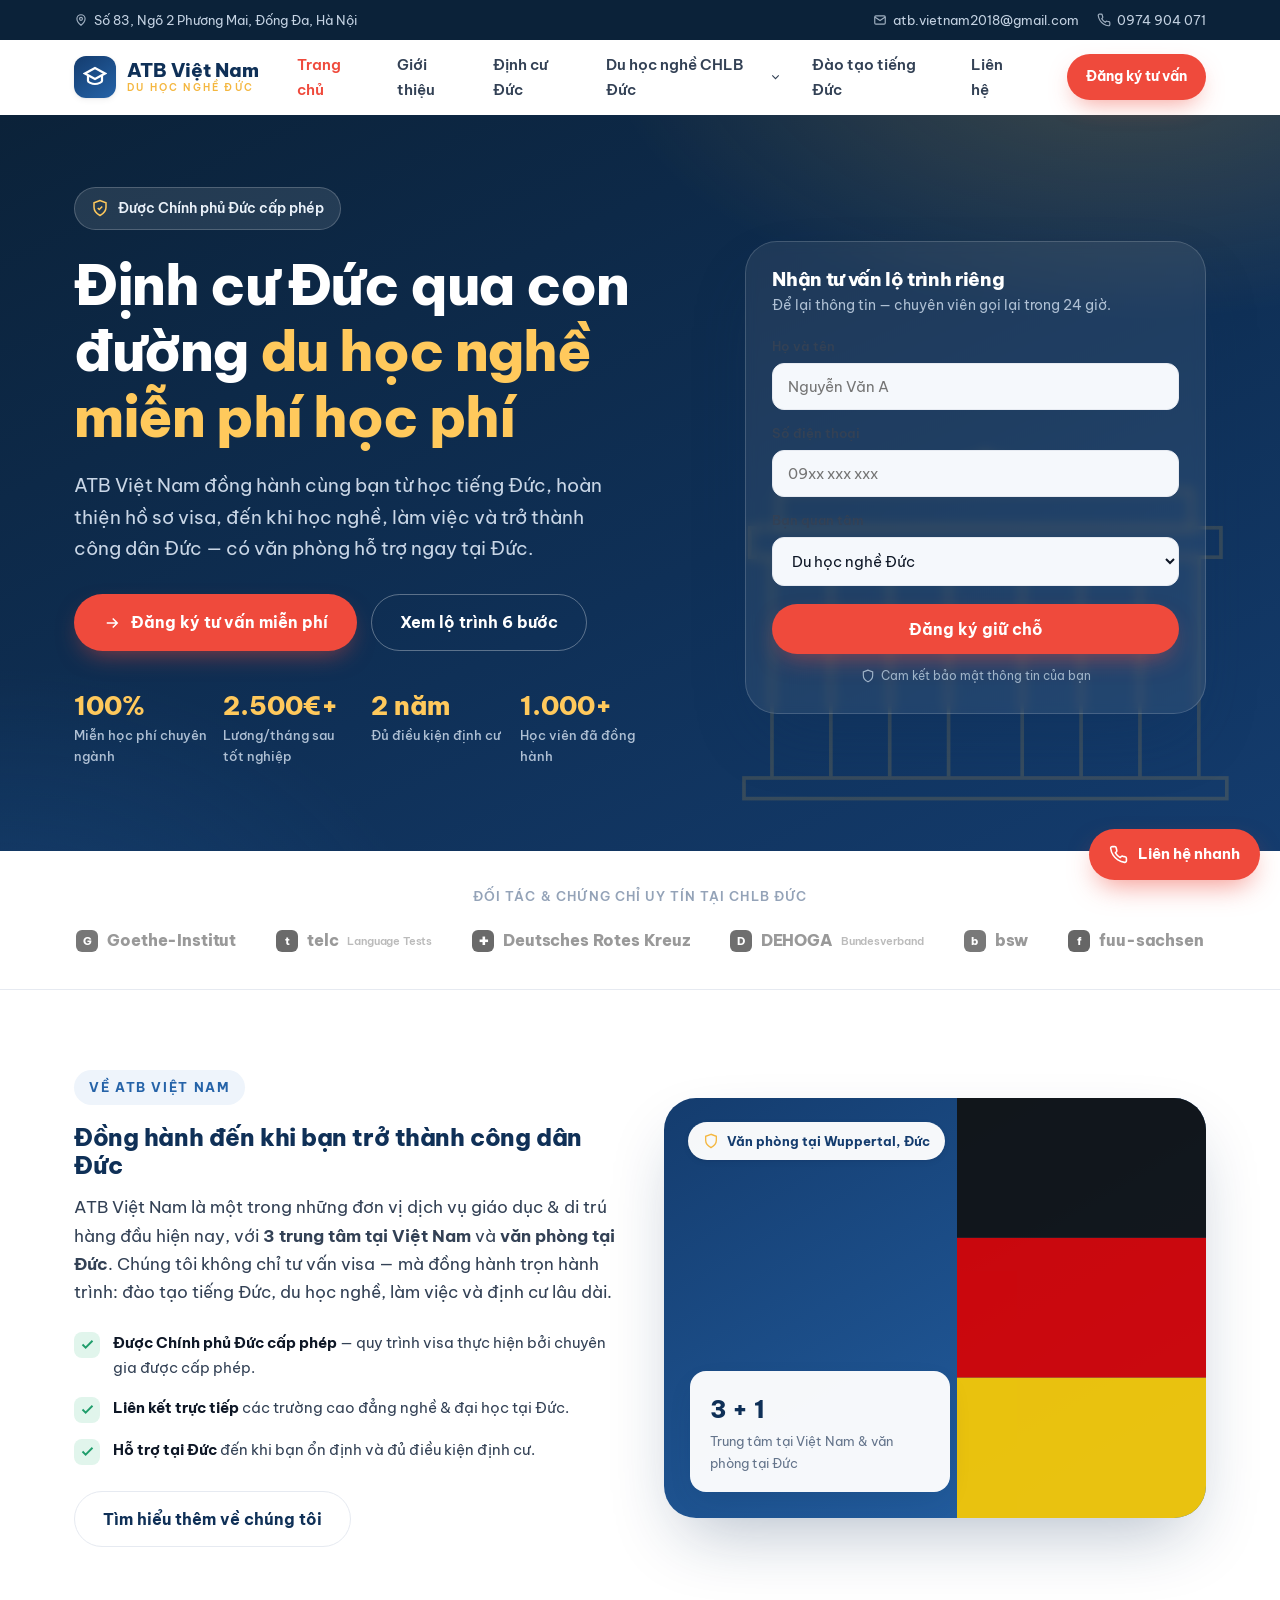
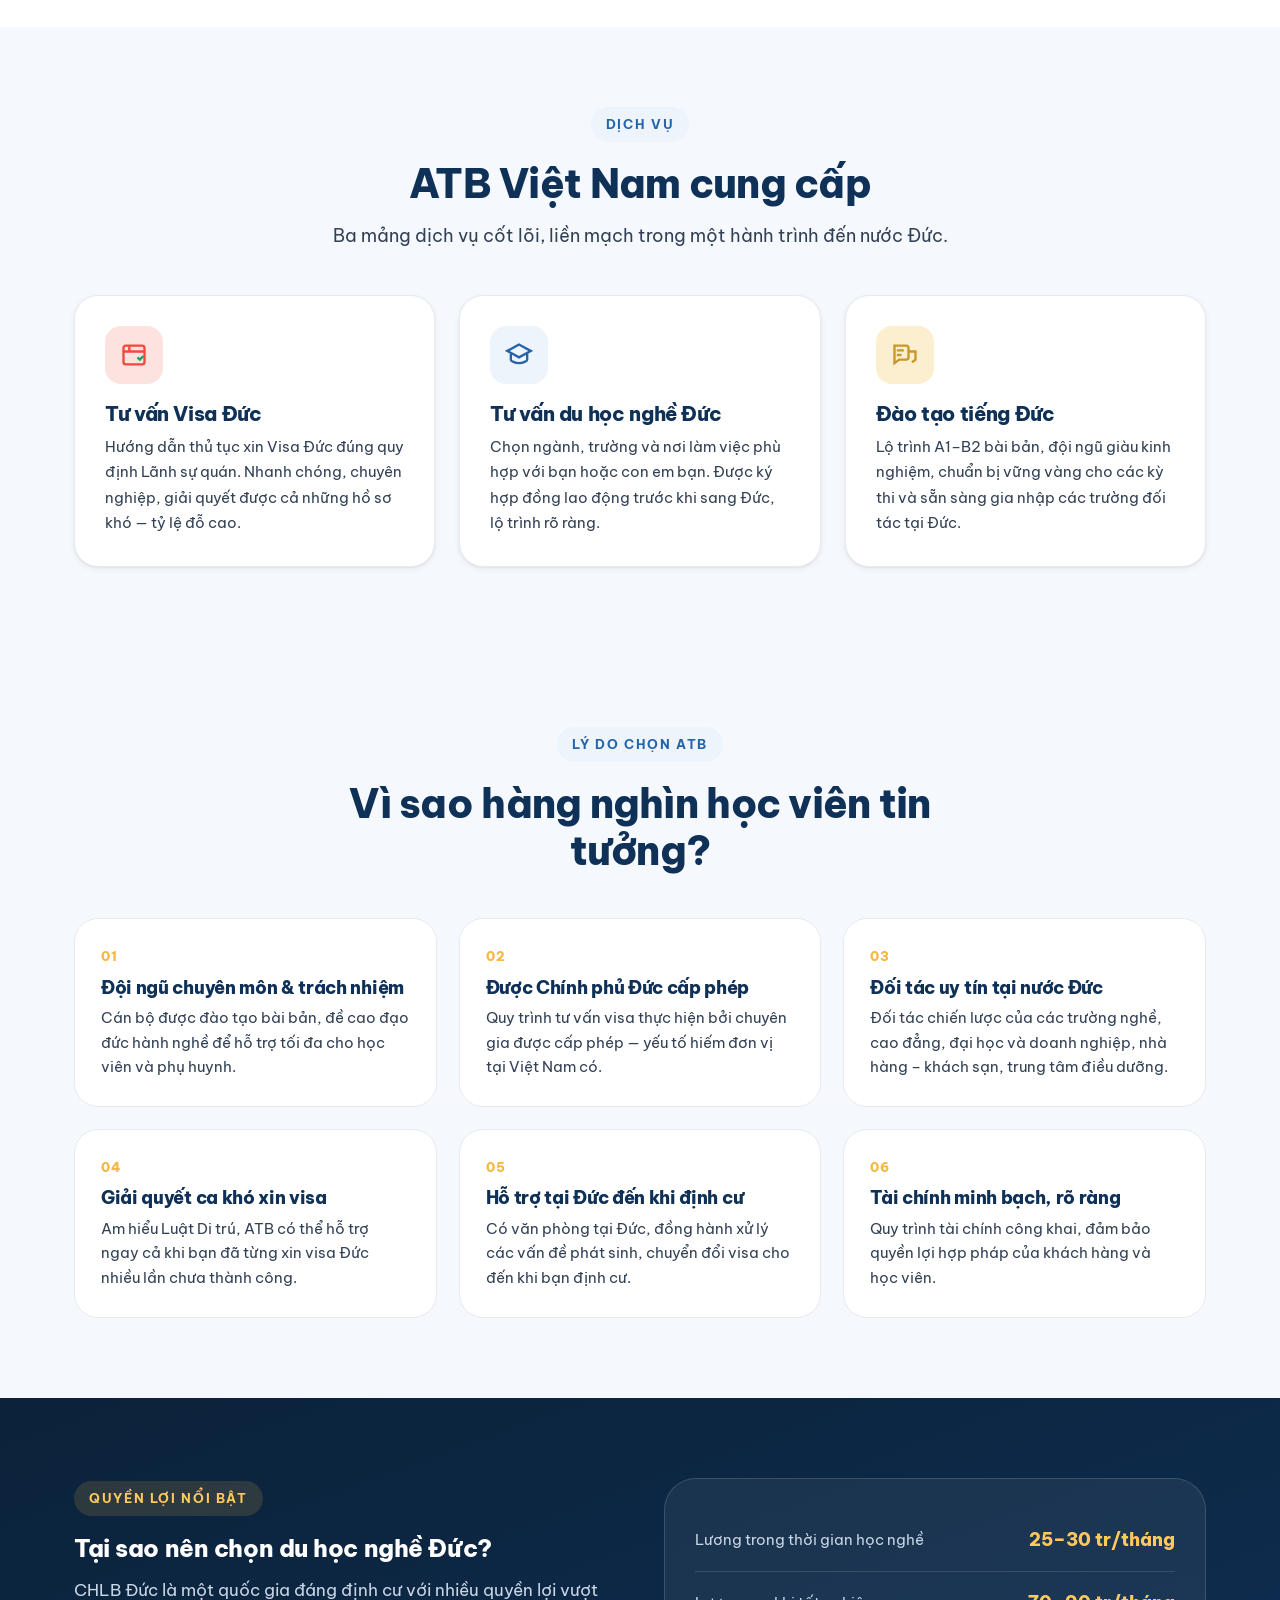
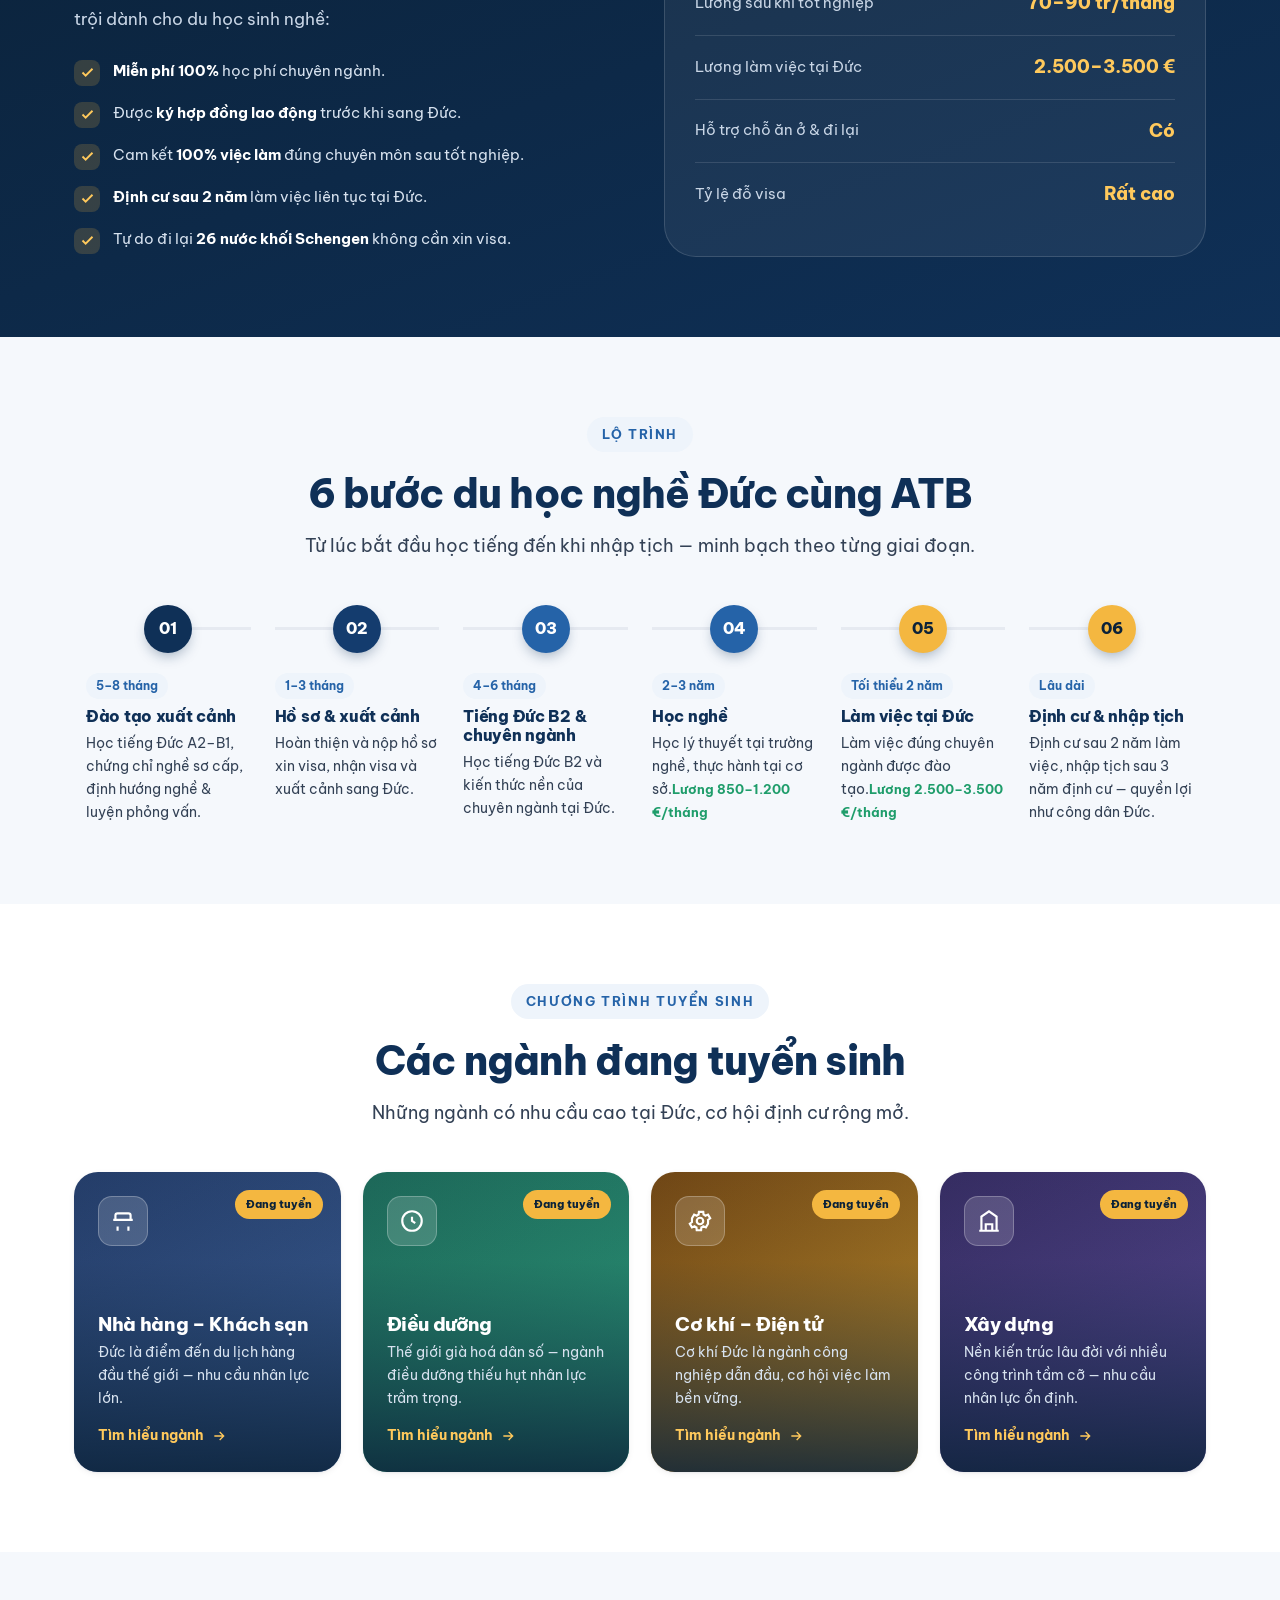
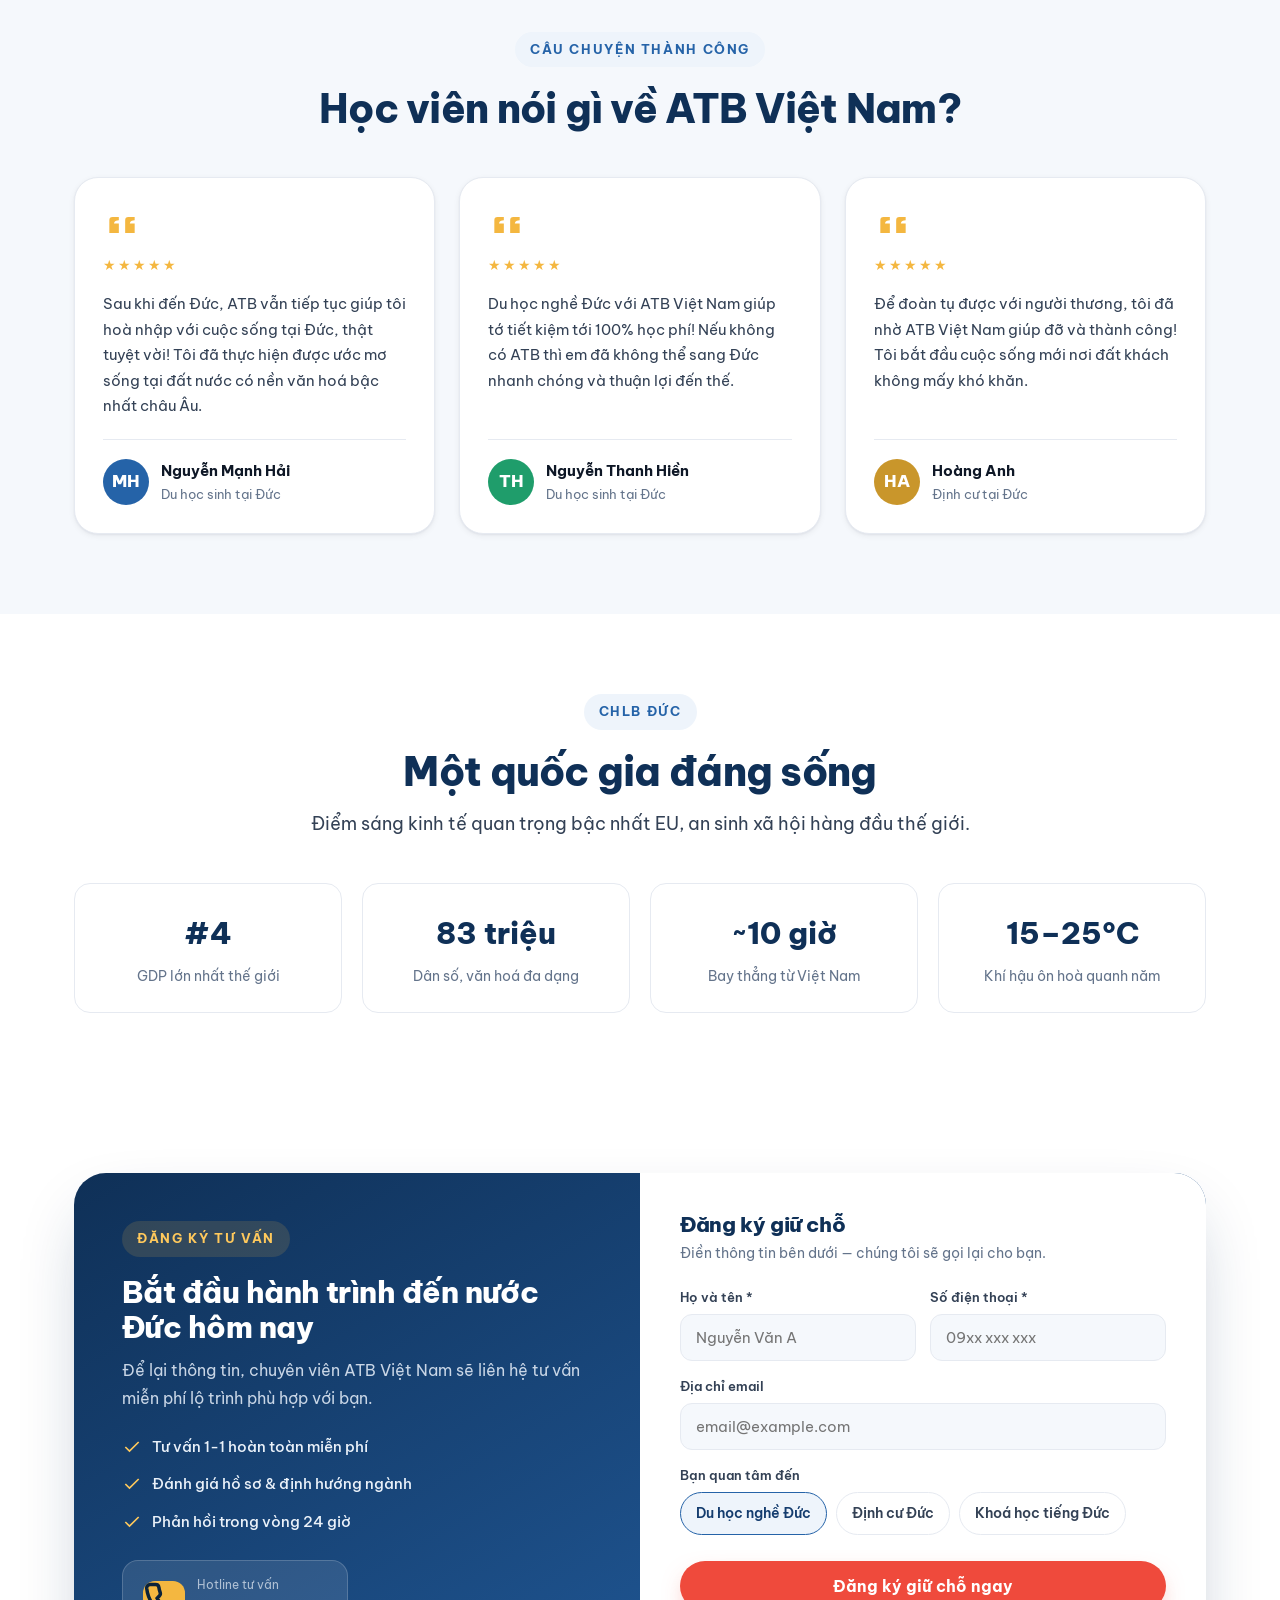
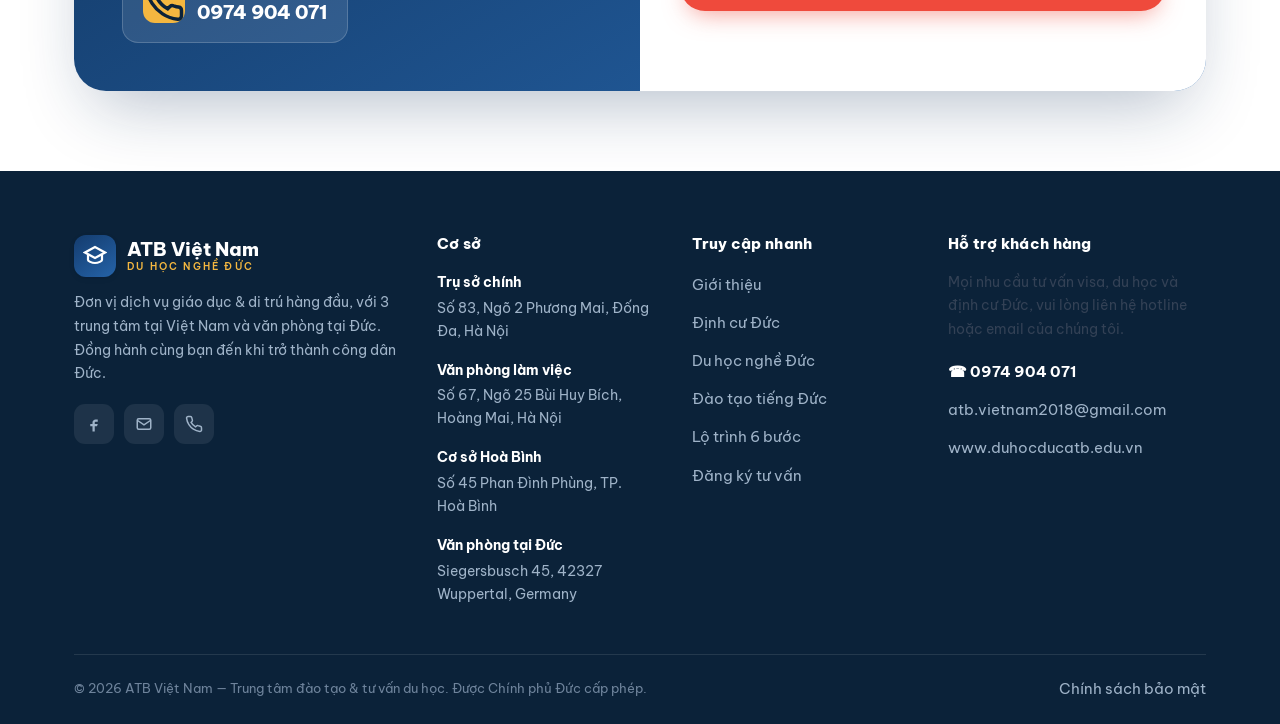
==== index.html @ 0288dd8f "first commit" ====
<!DOCTYPE html>
<html lang="vi">
<head>
<meta charset="UTF-8">
<meta name="viewport" content="width=device-width, initial-scale=1.0">
<title>ATB Việt Nam — Du học nghề & Định cư CHLB Đức</title>
<meta name="description" content="ATB Việt Nam — tư vấn du học nghề Đức, visa và định cư, được Chính phủ Đức cấp phép. Miễn 100% học phí, lương 2.500–3.500€/tháng, định cư sau 2 năm.">
<style>
@import url('https://fonts.googleapis.com/css2?family=Be+Vietnam+Pro:ital,wght@0,400;0,500;0,600;0,700;0,800;1,500&display=swap');

/* ===================== DESIGN TOKENS ===================== */
:root{
  --navy-900:#0B2239; --navy-800:#0F3057; --navy-700:#143C6E; --navy-600:#1B4D80;
  --blue-500:#2563A8; --blue-50:#EEF4FB; --blue-100:#E0EBF7;
  --gold-500:#F4B740; --gold-400:#FFC95C; --gold-100:#FCEFCF;
  --cta-600:#D8342A; --cta-500:#EF4A3C; --cta-100:#FCE3E0;
  --green-600:#1F9D6B; --green-100:#E1F5EC;
  --ink:#0E1726; --slate-700:#334155; --slate-500:#64748B; --slate-400:#94A3B8;
  --line:#E6EAF1; --surface:#F5F8FC; --surface-2:#EAF0F7; --white:#fff;
  --r-sm:10px; --r-md:16px; --r-lg:24px; --r-xl:32px;
  --sh-sm:0 1px 2px rgba(16,23,38,.05),0 2px 6px rgba(16,23,38,.06);
  --sh-md:0 10px 30px -10px rgba(15,48,87,.20);
  --sh-lg:0 30px 70px -20px rgba(15,48,87,.32);
  --maxw:1180px;
  --hdr:74px;
}
*{box-sizing:border-box;margin:0;padding:0}
html{scroll-behavior:smooth}
body{font-family:'Be Vietnam Pro',-apple-system,BlinkMacSystemFont,'Segoe UI',Roboto,sans-serif;
  color:var(--ink);background:var(--white);line-height:1.7;font-size:16px;-webkit-font-smoothing:antialiased;overflow-x:hidden}
h1,h2,h3,h4{line-height:1.18;font-weight:800;letter-spacing:-.018em;color:var(--navy-800)}
p{color:var(--slate-700)}
a{color:inherit;text-decoration:none}
img,svg{display:block;max-width:100%}
.wrap{max-width:var(--maxw);margin:0 auto;padding:0 24px}
section{position:relative}
.sec{padding:80px 0}
.eyebrow{display:inline-flex;align-items:center;gap:8px;font-size:12.5px;font-weight:700;
  text-transform:uppercase;letter-spacing:.13em;color:var(--blue-500);background:var(--blue-50);
  padding:7px 15px;border-radius:999px;margin-bottom:18px}
.eyebrow.on-dark{color:var(--gold-400);background:rgba(244,183,64,.14)}
.sec-head{max-width:720px;margin-bottom:44px}
.sec-head.center{margin-left:auto;margin-right:auto;text-align:center}
.sec-head h2{font-size:clamp(26px,3.4vw,40px)}
.sec-head p{font-size:17.5px;margin-top:14px}
.t-center{text-align:center}

/* ===================== BUTTONS ===================== */
.btn{display:inline-flex;align-items:center;justify-content:center;gap:10px;font-weight:700;font-size:15.5px;
  border-radius:999px;padding:14px 28px;cursor:pointer;border:1.5px solid transparent;transition:.2s;font-family:inherit;white-space:nowrap}
.btn svg{width:18px;height:18px}
.btn-primary{background:var(--cta-500);color:#fff;box-shadow:0 10px 24px -8px rgba(239,74,60,.55)}
.btn-primary:hover{background:var(--cta-600);transform:translateY(-2px);box-shadow:0 16px 30px -10px rgba(239,74,60,.6)}
.btn-gold{background:var(--gold-500);color:var(--navy-900)}
.btn-gold:hover{background:var(--gold-400);transform:translateY(-2px)}
.btn-ghost{background:transparent;color:var(--navy-800);border-color:var(--line)}
.btn-ghost:hover{border-color:var(--navy-700);background:var(--surface)}
.btn-ghost.on-dark{color:#fff;border-color:rgba(255,255,255,.32)}
.btn-ghost.on-dark:hover{background:rgba(255,255,255,.10);border-color:#fff}
.btn-sm{padding:10px 18px;font-size:14px}

/* ===================== UTILITY BAR ===================== */
.ubar{background:var(--navy-900);color:#C4D2E2;font-size:13px}
.ubar .wrap{display:flex;align-items:center;gap:20px;height:40px}
.ubar a{color:#C4D2E2;transition:.18s;display:inline-flex;align-items:center;gap:6px}
.ubar a:hover{color:var(--gold-400)}
.ubar .right{margin-left:auto;display:flex;gap:18px}
.ubar svg{width:14px;height:14px;opacity:.8}
.ubar .sep{display:none}

/* ===================== HEADER ===================== */
.hdr{position:sticky;top:0;z-index:60;background:rgba(255,255,255,.96);backdrop-filter:blur(10px);
  border-bottom:1px solid transparent;transition:.25s}
.hdr.scrolled{box-shadow:0 6px 24px -12px rgba(15,48,87,.25);border-bottom-color:var(--line)}
.hdr .wrap{display:flex;align-items:center;gap:24px;height:var(--hdr)}
.logo{display:flex;align-items:center;gap:11px;flex-shrink:0}
.logo .mark{width:42px;height:42px;border-radius:12px;background:linear-gradient(145deg,var(--navy-700),var(--blue-500));
  display:flex;align-items:center;justify-content:center;box-shadow:var(--sh-sm)}
.logo .mark svg{width:24px;height:24px}
.logo .name{font-weight:800;font-size:19px;color:var(--navy-800);line-height:1}
.logo .name small{display:block;font-size:10px;font-weight:600;letter-spacing:.22em;color:var(--gold-500);margin-top:3px}
.nav{margin-left:auto;display:flex;align-items:center;gap:2px}
.nav>a,.nav .has>a{display:inline-flex;align-items:center;gap:5px;font-size:15px;font-weight:600;color:var(--slate-700);
  padding:10px 14px;border-radius:10px;transition:.16s}
.nav>a:hover,.nav .has:hover>a{color:var(--navy-800);background:var(--surface)}
.nav>a.active{color:var(--cta-500)}
.nav .has{position:relative}
.nav .has>a svg{width:14px;height:14px;transition:.2s}
.nav .has:hover>a svg{transform:rotate(180deg)}
.dd{position:absolute;top:calc(100% + 8px);left:0;min-width:248px;background:#fff;border:1px solid var(--line);
  border-radius:var(--r-md);box-shadow:var(--sh-md);padding:8px;opacity:0;visibility:hidden;transform:translateY(8px);transition:.18s}
.nav .has:hover .dd{opacity:1;visibility:visible;transform:translateY(0)}
.dd a{display:flex;align-items:center;gap:10px;padding:10px 12px;border-radius:10px;font-size:14.5px;font-weight:600;color:var(--slate-700)}
.dd a:hover{background:var(--blue-50);color:var(--navy-700)}
.dd a .ic{width:30px;height:30px;border-radius:8px;background:var(--blue-50);display:flex;align-items:center;justify-content:center;flex-shrink:0}
.dd a .ic svg{width:16px;height:16px}
.hdr .cta{margin-left:8px;display:flex;align-items:center;gap:10px}
.burger{display:none;width:44px;height:44px;border:1px solid var(--line);border-radius:11px;background:#fff;cursor:pointer;align-items:center;justify-content:center}
.burger svg{width:22px;height:22px}

/* mobile drawer */
.drawer{position:fixed;inset:0;z-index:80;background:rgba(11,34,57,.5);backdrop-filter:blur(4px);opacity:0;visibility:hidden;transition:.25s}
.drawer.open{opacity:1;visibility:visible}
.drawer .panel{position:absolute;top:0;right:0;height:100%;width:min(86vw,360px);background:#fff;padding:22px;
  transform:translateX(100%);transition:.3s;overflow-y:auto}
.drawer.open .panel{transform:translateX(0)}
.drawer .panel a{display:block;padding:14px 12px;border-radius:12px;font-weight:600;color:var(--navy-800);border-bottom:1px solid var(--line)}
.drawer .panel a:hover{background:var(--surface)}
.drawer .x{margin-left:auto;width:42px;height:42px;border:1px solid var(--line);border-radius:11px;background:#fff;display:flex;align-items:center;justify-content:center;cursor:pointer;margin-bottom:14px}

/* ===================== HERO ===================== */
.hero{background:
   radial-gradient(900px 480px at 88% -10%,rgba(244,183,64,.22),transparent 58%),
   radial-gradient(800px 600px at 0% 120%,rgba(37,99,168,.30),transparent 55%),
   linear-gradient(155deg,var(--navy-900),var(--navy-800) 58%,var(--navy-700));
  color:#fff;position:relative;overflow:hidden}
.hero .gate{position:absolute;right:0;bottom:0;width:min(46%,640px);opacity:.16;pointer-events:none}
.hero .wrap{position:relative;z-index:2;display:grid;grid-template-columns:1.15fr .85fr;gap:48px;align-items:center;padding:72px 24px 84px}
.hero h1{color:#fff;font-size:clamp(32px,4.8vw,56px);letter-spacing:-.025em}
.hero h1 .hl{color:var(--gold-400)}
.hero .sub{color:#C9D6E6;font-size:18.5px;margin-top:20px;max-width:560px}
.hero .actions{display:flex;gap:14px;flex-wrap:wrap;margin-top:30px}
.hero .stats{display:grid;grid-template-columns:repeat(4,1fr);gap:14px;margin-top:42px;max-width:580px}
.hero .stats .s .n{font-size:26px;font-weight:800;color:var(--gold-400);line-height:1}
.hero .stats .s .l{font-size:12.5px;color:#AFC0D4;margin-top:6px;font-weight:500}
.hero .badge-licensed{display:inline-flex;align-items:center;gap:9px;background:rgba(255,255,255,.10);
  border:1px solid rgba(255,255,255,.2);padding:9px 16px;border-radius:999px;font-size:13.5px;font-weight:600;color:#EAF1F9;margin-bottom:22px}
.hero .badge-licensed svg{width:18px;height:18px;color:var(--gold-400)}

/* hero card */
.hero-card{background:rgba(255,255,255,.07);border:1px solid rgba(255,255,255,.16);border-radius:var(--r-xl);
  padding:26px;backdrop-filter:blur(6px);box-shadow:var(--sh-lg)}
.hero-card h3{color:#fff;font-size:19px;margin-bottom:4px}
.hero-card .muted{color:#AFC0D4;font-size:13.5px;margin-bottom:18px}
.hero-card .field{margin-bottom:12px}
.hero-card label{display:block;font-size:12.5px;font-weight:600;color:#C9D6E6;margin-bottom:6px}
.hero-card input,.hero-card select{width:100%;padding:12px 14px;border-radius:12px;border:1px solid rgba(255,255,255,.2);
  background:rgba(255,255,255,.95);font-family:inherit;font-size:14.5px;color:var(--ink)}
.hero-card input:focus,.hero-card select:focus{outline:2px solid var(--gold-400);outline-offset:1px}
.hero-card .btn{width:100%;margin-top:6px}
.hero-card .reassure{font-size:12px;color:#9FB3C8;text-align:center;margin-top:12px;display:flex;gap:6px;align-items:center;justify-content:center}
.hero-card .reassure svg{width:14px;height:14px}

/* ===================== PARTNERS ===================== */
.partners{background:var(--white);border-bottom:1px solid var(--line)}
.partners .wrap{padding:34px 24px}
.partners .lab{text-align:center;font-size:13px;font-weight:600;letter-spacing:.08em;text-transform:uppercase;color:var(--slate-400);margin-bottom:20px}
.plogos{display:flex;flex-wrap:wrap;align-items:center;justify-content:center;gap:18px 40px}
.plogo{display:flex;align-items:center;gap:9px;color:var(--slate-500);font-weight:800;font-size:16px;
  filter:grayscale(1);opacity:.72;transition:.2s;letter-spacing:-.01em}
.plogo:hover{filter:grayscale(0);opacity:1;color:var(--navy-700)}
.plogo .dot{width:22px;height:22px;border-radius:6px;display:flex;align-items:center;justify-content:center;color:#fff;font-size:11px}
.plogo small{font-weight:600;font-size:11px;color:var(--slate-400);display:block;line-height:1}

/* ===================== GENERIC GRID/CARD ===================== */
.grid-2{display:grid;grid-template-columns:1fr 1fr;gap:48px;align-items:center}
.grid-3{display:grid;grid-template-columns:repeat(3,1fr);gap:24px}
.grid-4{display:grid;grid-template-columns:repeat(4,1fr);gap:22px}
.card{background:#fff;border:1px solid var(--line);border-radius:var(--r-lg);padding:30px;box-shadow:var(--sh-sm);transition:.22s}
.card.lift:hover{transform:translateY(-6px);box-shadow:var(--sh-md);border-color:var(--blue-100)}
.icon-box{width:58px;height:58px;border-radius:16px;display:flex;align-items:center;justify-content:center;margin-bottom:18px}
.icon-box svg{width:28px;height:28px}
.card h3{font-size:20px;margin-bottom:8px}
.card p{font-size:15px}

/* feature list */
.flist{list-style:none;display:grid;gap:14px}
.flist li{display:flex;gap:13px;align-items:flex-start}
.flist .chk{flex-shrink:0;width:26px;height:26px;border-radius:8px;background:var(--green-100);color:var(--green-600);
  display:flex;align-items:center;justify-content:center;margin-top:2px}
.flist .chk svg{width:15px;height:15px}
.flist b{color:var(--ink);font-weight:700}
.flist span{font-size:15px;color:var(--slate-700)}

/* about visual */
.about-visual{position:relative;border-radius:var(--r-xl);overflow:hidden;background:linear-gradient(150deg,var(--navy-700),var(--blue-500));
  min-height:420px;box-shadow:var(--sh-lg);display:flex;align-items:flex-end;padding:26px}
.about-visual .flag{position:absolute;top:0;right:0;width:46%;height:100%;opacity:.9}
.about-visual .float{position:relative;z-index:2;background:rgba(255,255,255,.96);border-radius:var(--r-md);padding:18px 20px;box-shadow:var(--sh-md);max-width:260px}
.about-visual .float .n{font-size:24px;font-weight:800;color:var(--navy-800)}
.about-visual .float .l{font-size:13px;color:var(--slate-500)}
.about-visual .badge2{position:absolute;top:24px;left:24px;z-index:2;background:rgba(255,255,255,.96);border-radius:999px;
  padding:8px 15px;font-size:13px;font-weight:700;color:var(--navy-700);display:flex;gap:8px;align-items:center;box-shadow:var(--sh-sm)}
.about-visual .badge2 svg{width:16px;height:16px;color:var(--gold-500)}

/* why-choose 6 */
.why{background:var(--surface)}
.why .item{background:#fff;border:1px solid var(--line);border-radius:var(--r-lg);padding:26px;transition:.2s}
.why .item:hover{box-shadow:var(--sh-md);transform:translateY(-4px)}
.why .num{font-size:13px;font-weight:800;color:var(--gold-500);letter-spacing:.08em}
.why .item h3{font-size:17.5px;margin:10px 0 8px}
.why .item p{font-size:14.5px}

/* benefits split */
.benefits{background:linear-gradient(160deg,var(--navy-900),var(--navy-800));color:#fff;overflow:hidden}
.benefits h2{color:#fff}
.benefits .sub{color:#C9D6E6;font-size:17px;margin-top:14px}
.benefits .flist span{color:#D7E2EF}
.benefits .flist b{color:#fff}
.benefits .flist .chk{background:rgba(244,183,64,.18);color:var(--gold-400)}
.benefits .hcard{background:rgba(255,255,255,.06);border:1px solid rgba(255,255,255,.14);border-radius:var(--r-xl);padding:30px}
.benefits .hcard .row{display:flex;justify-content:space-between;align-items:center;padding:16px 0;border-bottom:1px solid rgba(255,255,255,.12)}
.benefits .hcard .row:last-child{border-bottom:0}
.benefits .hcard .row .k{color:#C9D6E6;font-size:14.5px}
.benefits .hcard .row .v{font-weight:800;color:var(--gold-400);font-size:18px}

/* ===================== ROADMAP STEPPER ===================== */
.road{background:var(--surface)}
.steps{display:grid;grid-template-columns:repeat(6,1fr);gap:0;position:relative;margin-top:20px}
.steps .step{position:relative;padding:0 12px}
.steps .step .top{display:flex;align-items:center;margin-bottom:18px}
.steps .step .line{height:3px;background:var(--line);flex:1}
.steps .step:first-child .line.l{visibility:hidden}
.steps .step:last-child .line.r{visibility:hidden}
.steps .step .badge{width:48px;height:48px;border-radius:50%;flex-shrink:0;display:flex;align-items:center;justify-content:center;
  font-weight:800;font-size:16px;color:#fff;background:var(--navy-700);box-shadow:0 6px 14px -4px rgba(15,48,87,.4);z-index:2}
.steps .step:nth-child(1) .badge{background:var(--navy-800)}
.steps .step:nth-child(2) .badge{background:var(--navy-700)}
.steps .step:nth-child(3) .badge{background:var(--blue-500)}
.steps .step:nth-child(4) .badge{background:var(--blue-500)}
.steps .step:nth-child(5) .badge{background:var(--gold-500);color:var(--navy-900)}
.steps .step:nth-child(6) .badge{background:var(--gold-500);color:var(--navy-900)}
.steps .step .body h3{font-size:16px;margin-bottom:6px}
.steps .step .body .time{display:inline-block;font-size:12px;font-weight:700;color:var(--blue-500);background:var(--blue-50);padding:3px 10px;border-radius:999px;margin-bottom:8px}
.steps .step .body p{font-size:13.5px}
.steps .step .body .pay{margin-top:8px;font-size:13px;font-weight:700;color:var(--green-600)}

/* ===================== INDUSTRIES ===================== */
.ind-card{position:relative;border-radius:var(--r-lg);overflow:hidden;color:#fff;min-height:300px;display:flex;flex-direction:column;justify-content:flex-end;padding:24px;box-shadow:var(--sh-sm);transition:.25s}
.ind-card:hover{transform:translateY(-6px);box-shadow:var(--sh-lg)}
.ind-card .bg{position:absolute;inset:0;z-index:0}
.ind-card .ov{position:absolute;inset:0;z-index:1;background:linear-gradient(180deg,rgba(11,34,57,.1) 30%,rgba(11,34,57,.86))}
.ind-card .ic{position:relative;z-index:2;width:50px;height:50px;border-radius:14px;background:rgba(255,255,255,.16);
  border:1px solid rgba(255,255,255,.25);display:flex;align-items:center;justify-content:center;margin-bottom:auto}
.ind-card .ic svg{width:26px;height:26px}
.ind-card .tag{position:absolute;top:18px;right:18px;z-index:2;background:var(--gold-500);color:var(--navy-900);font-size:11px;font-weight:800;padding:5px 11px;border-radius:999px}
.ind-card .ct{position:relative;z-index:2;margin-top:14px}
.ind-card h3{color:#fff;font-size:19px;margin-bottom:6px}
.ind-card p{color:#D7E2EF;font-size:13.5px}
.ind-card .more{position:relative;z-index:2;margin-top:14px;display:inline-flex;align-items:center;gap:7px;font-weight:700;font-size:14px;color:var(--gold-400)}
.ind-card .more svg{width:16px;height:16px;transition:.2s}
.ind-card:hover .more svg{transform:translateX(4px)}

/* ===================== TESTIMONIALS ===================== */
.testi{background:var(--surface)}
.tcard{background:#fff;border:1px solid var(--line);border-radius:var(--r-lg);padding:28px;box-shadow:var(--sh-sm);display:flex;flex-direction:column;height:100%}
.tcard .quote{width:38px;height:38px;color:var(--gold-500);margin-bottom:10px}
.tcard p{font-size:15px;color:var(--slate-700);flex:1}
.tcard .who{display:flex;align-items:center;gap:12px;margin-top:20px;padding-top:18px;border-top:1px solid var(--line)}
.tcard .av{width:46px;height:46px;border-radius:50%;display:flex;align-items:center;justify-content:center;font-weight:800;color:#fff;font-size:17px;flex-shrink:0}
.tcard .who .nm{font-weight:700;color:var(--ink);font-size:15px}
.tcard .who .rl{font-size:13px;color:var(--slate-500)}
.tcard .stars{color:var(--gold-500);margin-bottom:14px;letter-spacing:2px;font-size:14px}

/* ===================== GERMANY FACTS ===================== */
.facts .grid-4{gap:20px}
.fact{background:#fff;border:1px solid var(--line);border-radius:var(--r-md);padding:24px;text-align:center}
.fact .n{font-size:30px;font-weight:800;color:var(--navy-800)}
.fact .l{font-size:14px;color:var(--slate-500);margin-top:6px}

/* ===================== CTA / FORM ===================== */
.cta-sec{background:linear-gradient(150deg,var(--navy-800),var(--blue-500));color:#fff;border-radius:var(--r-xl);overflow:hidden;box-shadow:var(--sh-lg)}
.cta-sec .inner{display:grid;grid-template-columns:1fr 1fr;gap:0}
.cta-sec .left{padding:48px}
.cta-sec .left h2{color:#fff;font-size:30px}
.cta-sec .left p{color:#C9D6E6;margin-top:12px;font-size:16px}
.cta-sec .perks{list-style:none;margin-top:22px;display:grid;gap:12px}
.cta-sec .perks li{display:flex;gap:10px;align-items:center;color:#EAF1F9;font-size:15px;font-weight:500}
.cta-sec .perks svg{width:20px;height:20px;color:var(--gold-400);flex-shrink:0}
.cta-sec .hot{margin-top:26px;display:inline-flex;align-items:center;gap:12px;background:rgba(255,255,255,.10);border:1px solid rgba(255,255,255,.18);padding:14px 20px;border-radius:var(--r-md)}
.cta-sec .hot .ic{width:42px;height:42px;border-radius:12px;background:var(--gold-500);color:var(--navy-900);display:flex;align-items:center;justify-content:center}
.cta-sec .hot .k{font-size:12px;color:#AFC0D4}.cta-sec .hot .v{font-size:19px;font-weight:800;color:#fff}
.cta-sec .right{background:#fff;padding:40px;color:var(--ink)}
.cta-sec .right h3{font-size:21px;margin-bottom:4px}
.cta-sec .right .mut{color:var(--slate-500);font-size:14px;margin-bottom:20px}
.form-row{display:grid;grid-template-columns:1fr 1fr;gap:14px}
.field{margin-bottom:14px}
.field label{display:block;font-size:13px;font-weight:600;color:var(--slate-700);margin-bottom:6px}
.field input,.field select{width:100%;padding:13px 15px;border:1px solid var(--line);border-radius:12px;font-family:inherit;font-size:15px;background:var(--surface);transition:.16s}
.field input:focus,.field select:focus{outline:none;border-color:var(--blue-500);background:#fff;box-shadow:0 0 0 3px var(--blue-50)}
.chips{display:flex;flex-wrap:wrap;gap:9px}
.chips label{display:inline-flex;align-items:center;gap:7px;border:1px solid var(--line);border-radius:999px;padding:9px 15px;font-size:13.5px;font-weight:600;color:var(--slate-700);cursor:pointer;transition:.16s;user-select:none}
.chips input{position:absolute;opacity:0}
.chips label:has(input:checked){background:var(--blue-50);border-color:var(--blue-500);color:var(--navy-700)}
.form-done{display:none;text-align:center;padding:30px 10px}
.form-done.show{display:block}
.form-done .ok{width:64px;height:64px;border-radius:50%;background:var(--green-100);color:var(--green-600);display:flex;align-items:center;justify-content:center;margin:0 auto 14px}
.form-done .ok svg{width:34px;height:34px}

/* ===================== FOOTER ===================== */
.foot{background:var(--navy-900);color:#9FB3C8;padding:64px 0 0}
.foot .cols{display:grid;grid-template-columns:1.5fr 1fr 1fr 1.2fr;gap:40px}
.foot h4{color:#fff;font-size:15px;margin-bottom:18px;letter-spacing:.02em}
.foot a{color:#9FB3C8;font-size:14.5px;transition:.16s}
.foot a:hover{color:var(--gold-400)}
.foot .about p{color:#9FB3C8;font-size:14px;margin-top:14px}
.foot ul{list-style:none;display:grid;gap:11px}
.foot .addr{display:grid;gap:16px}
.foot .addr .a .t{color:#fff;font-weight:700;font-size:13.5px;margin-bottom:3px}
.foot .addr .a .d{font-size:13.5px}
.foot .social{display:flex;gap:10px;margin-top:18px}
.foot .social a{width:40px;height:40px;border-radius:11px;background:rgba(255,255,255,.08);display:flex;align-items:center;justify-content:center}
.foot .social a:hover{background:var(--gold-500);color:var(--navy-900)}
.foot .social svg{width:18px;height:18px}
.foot .bottom{margin-top:48px;border-top:1px solid rgba(255,255,255,.1);padding:22px 0;font-size:13px;color:#6E839B;
  display:flex;justify-content:space-between;gap:16px;flex-wrap:wrap}

/* ===================== FLOATING ===================== */
.float-btns{position:fixed;right:20px;bottom:20px;z-index:55;display:flex;flex-direction:column;gap:12px;align-items:flex-end}
.fab{display:inline-flex;align-items:center;gap:10px;background:var(--cta-500);color:#fff;font-weight:700;font-size:14.5px;
  padding:13px 20px;border-radius:999px;box-shadow:0 12px 28px -8px rgba(239,74,60,.6);cursor:pointer;transition:.2s}
.fab:hover{background:var(--cta-600);transform:translateY(-2px)}
.fab svg{width:19px;height:19px}
.totop{width:46px;height:46px;border-radius:50%;background:#fff;border:1px solid var(--line);box-shadow:var(--sh-md);
  display:none;align-items:center;justify-content:center;cursor:pointer;color:var(--navy-700);transition:.2s}
.totop.show{display:flex}
.totop:hover{background:var(--navy-800);color:#fff}
.totop svg{width:20px;height:20px}

/* ===================== REVEAL ===================== */
.reveal{opacity:0;transform:translateY(24px);transition:.7s cubic-bezier(.16,.8,.3,1)}
.reveal.in{opacity:1;transform:none}

/* ===================== RESPONSIVE ===================== */
@media(max-width:1024px){
  .hero .wrap{grid-template-columns:1fr;gap:36px}
  .hero-card{max-width:520px}
  .steps{grid-template-columns:repeat(3,1fr);gap:32px 0}
  .grid-4{grid-template-columns:repeat(2,1fr)}
}
@media(max-width:860px){
  .nav,.hdr .cta .btn{display:none}
  .burger{display:flex}
  .ubar .right{display:none}
  .sec{padding:60px 0}
  .grid-2{grid-template-columns:1fr;gap:32px}
  .grid-3{grid-template-columns:1fr}
  .cta-sec .inner{grid-template-columns:1fr}
  .cta-sec .left{padding:34px}
  .foot .cols{grid-template-columns:1fr 1fr;gap:30px}
  .hero .stats{grid-template-columns:repeat(2,1fr)}
}
@media(max-width:560px){
  .wrap{padding:0 18px}
  .grid-4,.steps{grid-template-columns:1fr}
  .form-row{grid-template-columns:1fr}
  .foot .cols{grid-template-columns:1fr}
  .hero .actions{flex-direction:column}
  .hero .actions .btn{width:100%}
  .float-btns .fab span{display:none}
  .fab{padding:15px;border-radius:50%}
}
</style>
</head>
<body>

<!-- ============ UTILITY BAR ============ -->
<div class="ubar">
  <div class="wrap">
    <a href="https://maps.google.com/?q=Số 83 Ngõ 2 Phương Mai Đống Đa Hà Nội" target="_blank" rel="noopener">
      <svg viewBox="0 0 24 24" fill="none" stroke="currentColor" stroke-width="2"><path d="M12 21s-7-5.5-7-11a7 7 0 0 1 14 0c0 5.5-7 11-7 11z"/><circle cx="12" cy="10" r="2.5"/></svg>
      Số 83, Ngõ 2 Phương Mai, Đống Đa, Hà Nội</a>
    <div class="right">
      <a href="mailto:atb.vietnam2018@gmail.com"><svg viewBox="0 0 24 24" fill="none" stroke="currentColor" stroke-width="2"><rect x="3" y="5" width="18" height="14" rx="2"/><path d="m3 7 9 6 9-6"/></svg> atb.vietnam2018@gmail.com</a>
      <a href="tel:0974904071"><svg viewBox="0 0 24 24" fill="none" stroke="currentColor" stroke-width="2"><path d="M22 16.9v3a2 2 0 0 1-2.2 2 19.8 19.8 0 0 1-8.6-3.1 19.5 19.5 0 0 1-6-6 19.8 19.8 0 0 1-3.1-8.7A2 2 0 0 1 4.1 2h3a2 2 0 0 1 2 1.7c.1 1 .4 1.9.7 2.8a2 2 0 0 1-.5 2.1L8.1 9.9a16 16 0 0 0 6 6l1.3-1.3a2 2 0 0 1 2.1-.4c.9.3 1.8.6 2.8.7a2 2 0 0 1 1.7 2z"/></svg> 0974 904 071</a>
    </div>
  </div>
</div>

<!-- ============ HEADER ============ -->
<header class="hdr" id="hdr">
  <div class="wrap">
    <a href="#" class="logo" aria-label="ATB Việt Nam">
      <span class="mark"><svg viewBox="0 0 24 24" fill="none" stroke="#fff" stroke-width="2.2"><path d="M12 3 2 8.5 12 14l10-5.5L12 3Z"/><path d="M5 11v5c0 1 3.5 3 7 3s7-2 7-3v-5"/></svg></span>
      <span class="name">ATB Việt Nam<small>DU HỌC NGHỀ ĐỨC</small></span>
    </a>
    <nav class="nav">
      <a href="#" class="active">Trang chủ</a>
      <a href="#about">Giới thiệu</a>
      <a href="#dinhcu">Định cư Đức</a>
      <div class="has">
        <a href="#nganh">Du học nghề CHLB Đức <svg viewBox="0 0 24 24" fill="none" stroke="currentColor" stroke-width="2"><path d="m6 9 6 6 6-6"/></svg></a>
        <div class="dd">
          <a href="#nganh"><span class="ic"><svg viewBox="0 0 24 24" fill="none" stroke="#2563A8" stroke-width="2"><path d="M3 11h18M5 11V7a2 2 0 0 1 2-2h10a2 2 0 0 1 2 2v4M7 21v-4M17 21v-4"/></svg></span> Nhà hàng – Khách sạn</a>
          <a href="#nganh"><span class="ic"><svg viewBox="0 0 24 24" fill="none" stroke="#2563A8" stroke-width="2"><path d="M12 8v4l3 2"/><circle cx="12" cy="12" r="9"/></svg></span> Điều dưỡng</a>
          <a href="#nganh"><span class="ic"><svg viewBox="0 0 24 24" fill="none" stroke="#2563A8" stroke-width="2"><circle cx="12" cy="12" r="3"/><path d="M19 12a7 7 0 0 0-.1-1l2-1.5-2-3.5-2.3 1a7 7 0 0 0-1.7-1l-.4-2.5h-4l-.4 2.5a7 7 0 0 0-1.7 1l-2.3-1-2 3.5L5 11a7 7 0 0 0 0 2l-2 1.5 2 3.5 2.3-1a7 7 0 0 0 1.7 1l.4 2.5h4l.4-2.5a7 7 0 0 0 1.7-1l2.3 1 2-3.5L19 13a7 7 0 0 0 0-1Z"/></svg></span> Cơ khí – Điện tử</a>
          <a href="#nganh"><span class="ic"><svg viewBox="0 0 24 24" fill="none" stroke="#2563A8" stroke-width="2"><path d="M3 21h18M5 21V8l7-5 7 5v13M9 21v-6h6v6"/></svg></span> Ngành Xây dựng</a>
        </div>
      </div>
      <a href="#tieng-duc">Đào tạo tiếng Đức</a>
      <a href="#lienhe">Liên hệ</a>
    </nav>
    <div class="cta">
      <a href="#dangky" class="btn btn-primary btn-sm">Đăng ký tư vấn</a>
    </div>
    <button class="burger" id="burger" aria-label="Mở menu"><svg viewBox="0 0 24 24" fill="none" stroke="currentColor" stroke-width="2"><path d="M3 6h18M3 12h18M3 18h18"/></svg></button>
  </div>
</header>

<!-- ============ MOBILE DRAWER ============ -->
<div class="drawer" id="drawer">
  <div class="panel">
    <button class="x" id="drawerX" aria-label="Đóng"><svg viewBox="0 0 24 24" fill="none" stroke="currentColor" stroke-width="2"><path d="M18 6 6 18M6 6l12 12"/></svg></button>
    <a href="#" data-close>Trang chủ</a>
    <a href="#about" data-close>Giới thiệu</a>
    <a href="#dinhcu" data-close>Định cư Đức</a>
    <a href="#nganh" data-close>Du học nghề CHLB Đức</a>
    <a href="#tieng-duc" data-close>Đào tạo tiếng Đức</a>
    <a href="#lienhe" data-close>Liên hệ</a>
    <a href="#dangky" data-close class="btn btn-primary" style="margin-top:18px;text-align:center;justify-content:center">Đăng ký tư vấn miễn phí</a>
  </div>
</div>

<!-- ============ HERO ============ -->
<section class="hero">
  <!-- Brandenburg Gate motif -->
  <svg class="gate" viewBox="0 0 400 300" fill="none" aria-hidden="true">
    <g stroke="#F4B740" stroke-width="2.5">
      <rect x="40" y="80" width="320" height="20"/>
      <path d="M55 100v150M95 100v150M135 100v150M175 100v150M225 100v150M265 100v150M305 100v150M345 100v150"/>
      <rect x="36" y="250" width="328" height="14"/>
      <rect x="60" y="55" width="280" height="26"/>
      <path d="M170 55l30-26 30 26"/>
      <rect x="186" y="34" width="28" height="14"/>
    </g>
  </svg>
  <div class="wrap">
    <div class="reveal">
      <span class="badge-licensed"><svg viewBox="0 0 24 24" fill="none" stroke="currentColor" stroke-width="2"><path d="M12 2 4 5v6c0 5 3.4 8.6 8 11 4.6-2.4 8-6 8-11V5l-8-3Z"/><path d="m9 12 2 2 4-4"/></svg> Được Chính phủ Đức cấp phép</span>
      <h1>Định cư Đức qua con đường <span class="hl">du học nghề miễn phí học phí</span></h1>
      <p class="sub">ATB Việt Nam đồng hành cùng bạn từ học tiếng Đức, hoàn thiện hồ sơ visa, đến khi học nghề, làm việc và trở thành công dân Đức — có văn phòng hỗ trợ ngay tại Đức.</p>
      <div class="actions">
        <a href="#dangky" class="btn btn-primary"><svg viewBox="0 0 24 24" fill="none" stroke="currentColor" stroke-width="2"><path d="M5 12h14M13 6l6 6-6 6"/></svg> Đăng ký tư vấn miễn phí</a>
        <a href="#lotrinh" class="btn btn-ghost on-dark">Xem lộ trình 6 bước</a>
      </div>
      <div class="stats">
        <div class="s"><div class="n">100%</div><div class="l">Miễn học phí chuyên ngành</div></div>
        <div class="s"><div class="n">2.500€+</div><div class="l">Lương/tháng sau tốt nghiệp</div></div>
        <div class="s"><div class="n">2 năm</div><div class="l">Đủ điều kiện định cư</div></div>
        <div class="s"><div class="n">1.000+</div><div class="l">Học viên đã đồng hành</div></div>
      </div>
    </div>
    <!-- quick lead card -->
    <form class="hero-card reveal" id="heroForm">
      <h3>Nhận tư vấn lộ trình riêng</h3>
      <p class="muted">Để lại thông tin — chuyên viên gọi lại trong 24 giờ.</p>
      <div class="field"><label for="h-name">Họ và tên</label><input id="h-name" type="text" placeholder="Nguyễn Văn A" required></div>
      <div class="field"><label for="h-phone">Số điện thoại</label><input id="h-phone" type="tel" placeholder="09xx xxx xxx" required></div>
      <div class="field"><label for="h-int">Bạn quan tâm</label>
        <select id="h-int"><option>Du học nghề Đức</option><option>Định cư Đức</option><option>Khoá học tiếng Đức</option></select>
      </div>
      <button type="submit" class="btn btn-primary">Đăng ký giữ chỗ</button>
      <div class="reassure"><svg viewBox="0 0 24 24" fill="none" stroke="currentColor" stroke-width="2"><path d="M12 2 4 5v6c0 5 3.4 8.6 8 11 4.6-2.4 8-6 8-11V5l-8-3Z"/></svg> Cam kết bảo mật thông tin của bạn</div>
    </form>
  </div>
</section>

<!-- ============ PARTNERS ============ -->
<section class="partners">
  <div class="wrap">
    <div class="lab">Đối tác &amp; chứng chỉ uy tín tại CHLB Đức</div>
    <div class="plogos">
      <span class="plogo"><span class="dot" style="background:#0A4D8C">G</span> Goethe-Institut</span>
      <span class="plogo"><span class="dot" style="background:#E2001A">t</span> telc <small>Language Tests</small></span>
      <span class="plogo"><span class="dot" style="background:#E2001A">✚</span> Deutsches Rotes Kreuz</span>
      <span class="plogo"><span class="dot" style="background:#C8102E">D</span> DEHOGA <small>Bundesverband</small></span>
      <span class="plogo"><span class="dot" style="background:#1B4D80">b</span> bsw</span>
      <span class="plogo"><span class="dot" style="background:#0F3057">f</span> fuu-sachsen</span>
    </div>
  </div>
</section>

<!-- ============ ABOUT ============ -->
<section class="sec" id="about">
  <div class="wrap grid-2">
    <div class="reveal">
      <span class="eyebrow">Về ATB Việt Nam</span>
      <h2>Đồng hành đến khi bạn trở thành công dân Đức</h2>
      <p style="margin-top:14px;font-size:16.5px">ATB Việt Nam là một trong những đơn vị dịch vụ giáo dục &amp; di trú hàng đầu hiện nay, với <b>3 trung tâm tại Việt Nam</b> và <b>văn phòng tại Đức</b>. Chúng tôi không chỉ tư vấn visa — mà đồng hành trọn hành trình: đào tạo tiếng Đức, du học nghề, làm việc và định cư lâu dài.</p>
      <ul class="flist" style="margin-top:24px">
        <li><span class="chk"><svg viewBox="0 0 24 24" fill="none" stroke="currentColor" stroke-width="3"><path d="M20 6 9 17l-5-5"/></svg></span><span><b>Được Chính phủ Đức cấp phép</b> — quy trình visa thực hiện bởi chuyên gia được cấp phép.</span></li>
        <li><span class="chk"><svg viewBox="0 0 24 24" fill="none" stroke="currentColor" stroke-width="3"><path d="M20 6 9 17l-5-5"/></svg></span><span><b>Liên kết trực tiếp</b> các trường cao đẳng nghề &amp; đại học tại Đức.</span></li>
        <li><span class="chk"><svg viewBox="0 0 24 24" fill="none" stroke="currentColor" stroke-width="3"><path d="M20 6 9 17l-5-5"/></svg></span><span><b>Hỗ trợ tại Đức</b> đến khi bạn ổn định và đủ điều kiện định cư.</span></li>
      </ul>
      <a href="#dangky" class="btn btn-ghost" style="margin-top:26px">Tìm hiểu thêm về chúng tôi</a>
    </div>
    <div class="about-visual reveal">
      <!-- German flag panel -->
      <svg class="flag" viewBox="0 0 100 200" preserveAspectRatio="none" aria-hidden="true">
        <rect x="0" y="0" width="100" height="66.6" fill="#111"/>
        <rect x="0" y="66.6" width="100" height="66.6" fill="#DD0000"/>
        <rect x="0" y="133.2" width="100" height="66.8" fill="#FFCE00"/>
      </svg>
      <div class="badge2"><svg viewBox="0 0 24 24" fill="none" stroke="currentColor" stroke-width="2"><path d="M12 2 4 5v6c0 5 3.4 8.6 8 11 4.6-2.4 8-6 8-11V5l-8-3Z"/></svg> Văn phòng tại Wuppertal, Đức</div>
      <div class="float"><div class="n">3 + 1</div><div class="l">Trung tâm tại Việt Nam &amp; văn phòng tại Đức</div></div>
    </div>
  </div>
</section>

<!-- ============ SERVICES ============ -->
<section class="sec" id="dinhcu" style="background:var(--surface)">
  <div class="wrap">
    <div class="sec-head center reveal">
      <span class="eyebrow">Dịch vụ</span>
      <h2>ATB Việt Nam cung cấp</h2>
      <p>Ba mảng dịch vụ cốt lõi, liền mạch trong một hành trình đến nước Đức.</p>
    </div>
    <div class="grid-3">
      <div class="card lift reveal">
        <div class="icon-box" style="background:var(--cta-100)"><svg viewBox="0 0 24 24" fill="none" stroke="#EF4A3C" stroke-width="2"><rect x="3" y="4" width="18" height="16" rx="2"/><path d="M3 9h18M8 4v5"/><path d="m15 14 2 2 3-3" stroke="#1F9D6B"/></svg></div>
        <h3>Tư vấn Visa Đức</h3>
        <p>Hướng dẫn thủ tục xin Visa Đức đúng quy định Lãnh sự quán. Nhanh chóng, chuyên nghiệp, giải quyết được cả những hồ sơ khó — tỷ lệ đỗ cao.</p>
      </div>
      <div class="card lift reveal">
        <div class="icon-box" style="background:var(--blue-50)"><svg viewBox="0 0 24 24" fill="none" stroke="#2563A8" stroke-width="2"><path d="M12 3 2 8.5 12 14l10-5.5L12 3Z"/><path d="M5 11v5c0 1 3.5 3 7 3s7-2 7-3v-5"/></svg></div>
        <h3>Tư vấn du học nghề Đức</h3>
        <p>Chọn ngành, trường và nơi làm việc phù hợp với bạn hoặc con em bạn. Được ký hợp đồng lao động trước khi sang Đức, lộ trình rõ ràng.</p>
      </div>
      <div class="card lift reveal">
        <div class="icon-box" style="background:var(--gold-100)"><svg viewBox="0 0 24 24" fill="none" stroke="#C9962B" stroke-width="2"><path d="M5 8h6M5 12h4"/><path d="M3 4h10a2 2 0 0 1 2 2v8a2 2 0 0 1-2 2H7l-4 3V4Z"/><path d="M15 9h6v7l-3 2.2"/></svg></div>
        <h3>Đào tạo tiếng Đức</h3>
        <p>Lộ trình A1–B2 bài bản, đội ngũ giàu kinh nghiệm, chuẩn bị vững vàng cho các kỳ thi và sẵn sàng gia nhập các trường đối tác tại Đức.</p>
      </div>
    </div>
  </div>
</section>

<!-- ============ WHY CHOOSE (6) ============ -->
<section class="sec why">
  <div class="wrap">
    <div class="sec-head center reveal">
      <span class="eyebrow">Lý do chọn ATB</span>
      <h2>Vì sao hàng nghìn học viên tin tưởng?</h2>
    </div>
    <div class="grid-3" style="gap:22px">
      <div class="item reveal"><div class="num">01</div><h3>Đội ngũ chuyên môn &amp; trách nhiệm</h3><p>Cán bộ được đào tạo bài bản, đề cao đạo đức hành nghề để hỗ trợ tối đa cho học viên và phụ huynh.</p></div>
      <div class="item reveal"><div class="num">02</div><h3>Được Chính phủ Đức cấp phép</h3><p>Quy trình tư vấn visa thực hiện bởi chuyên gia được cấp phép — yếu tố hiếm đơn vị tại Việt Nam có.</p></div>
      <div class="item reveal"><div class="num">03</div><h3>Đối tác uy tín tại nước Đức</h3><p>Đối tác chiến lược của các trường nghề, cao đẳng, đại học và doanh nghiệp, nhà hàng – khách sạn, trung tâm điều dưỡng.</p></div>
      <div class="item reveal"><div class="num">04</div><h3>Giải quyết ca khó xin visa</h3><p>Am hiểu Luật Di trú, ATB có thể hỗ trợ ngay cả khi bạn đã từng xin visa Đức nhiều lần chưa thành công.</p></div>
      <div class="item reveal"><div class="num">05</div><h3>Hỗ trợ tại Đức đến khi định cư</h3><p>Có văn phòng tại Đức, đồng hành xử lý các vấn đề phát sinh, chuyển đổi visa cho đến khi bạn định cư.</p></div>
      <div class="item reveal"><div class="num">06</div><h3>Tài chính minh bạch, rõ ràng</h3><p>Quy trình tài chính công khai, đảm bảo quyền lợi hợp pháp của khách hàng và học viên.</p></div>
    </div>
  </div>
</section>

<!-- ============ BENEFITS ============ -->
<section class="sec benefits" id="tieng-duc">
  <div class="wrap grid-2">
    <div class="reveal">
      <span class="eyebrow on-dark">Quyền lợi nổi bật</span>
      <h2>Tại sao nên chọn du học nghề Đức?</h2>
      <p class="sub">CHLB Đức là một quốc gia đáng định cư với nhiều quyền lợi vượt trội dành cho du học sinh nghề:</p>
      <ul class="flist" style="margin-top:24px">
        <li><span class="chk"><svg viewBox="0 0 24 24" fill="none" stroke="currentColor" stroke-width="3"><path d="M20 6 9 17l-5-5"/></svg></span><span><b>Miễn phí 100%</b> học phí chuyên ngành.</span></li>
        <li><span class="chk"><svg viewBox="0 0 24 24" fill="none" stroke="currentColor" stroke-width="3"><path d="M20 6 9 17l-5-5"/></svg></span><span>Được <b>ký hợp đồng lao động</b> trước khi sang Đức.</span></li>
        <li><span class="chk"><svg viewBox="0 0 24 24" fill="none" stroke="currentColor" stroke-width="3"><path d="M20 6 9 17l-5-5"/></svg></span><span>Cam kết <b>100% việc làm</b> đúng chuyên môn sau tốt nghiệp.</span></li>
        <li><span class="chk"><svg viewBox="0 0 24 24" fill="none" stroke="currentColor" stroke-width="3"><path d="M20 6 9 17l-5-5"/></svg></span><span><b>Định cư sau 2 năm</b> làm việc liên tục tại Đức.</span></li>
        <li><span class="chk"><svg viewBox="0 0 24 24" fill="none" stroke="currentColor" stroke-width="3"><path d="M20 6 9 17l-5-5"/></svg></span><span>Tự do đi lại <b>26 nước khối Schengen</b> không cần xin visa.</span></li>
      </ul>
    </div>
    <div class="hcard reveal">
      <div class="row"><span class="k">Lương trong thời gian học nghề</span><span class="v">25–30 tr/tháng</span></div>
      <div class="row"><span class="k">Lương sau khi tốt nghiệp</span><span class="v">70–90 tr/tháng</span></div>
      <div class="row"><span class="k">Lương làm việc tại Đức</span><span class="v">2.500–3.500 €</span></div>
      <div class="row"><span class="k">Hỗ trợ chỗ ăn ở &amp; đi lại</span><span class="v">Có</span></div>
      <div class="row"><span class="k">Tỷ lệ đỗ visa</span><span class="v">Rất cao</span></div>
    </div>
  </div>
</section>

<!-- ============ ROADMAP STEPPER ============ -->
<section class="sec road" id="lotrinh">
  <div class="wrap">
    <div class="sec-head center reveal">
      <span class="eyebrow">Lộ trình</span>
      <h2>6 bước du học nghề Đức cùng ATB</h2>
      <p>Từ lúc bắt đầu học tiếng đến khi nhập tịch — minh bạch theo từng giai đoạn.</p>
    </div>
    <div class="steps">
      <div class="step reveal">
        <div class="top"><span class="line l"></span><span class="badge">01</span><span class="line r"></span></div>
        <div class="body"><span class="time">5–8 tháng</span><h3>Đào tạo xuất cảnh</h3><p>Học tiếng Đức A2–B1, chứng chỉ nghề sơ cấp, định hướng nghề &amp; luyện phỏng vấn.</p></div>
      </div>
      <div class="step reveal">
        <div class="top"><span class="line l"></span><span class="badge">02</span><span class="line r"></span></div>
        <div class="body"><span class="time">1–3 tháng</span><h3>Hồ sơ &amp; xuất cảnh</h3><p>Hoàn thiện và nộp hồ sơ xin visa, nhận visa và xuất cảnh sang Đức.</p></div>
      </div>
      <div class="step reveal">
        <div class="top"><span class="line l"></span><span class="badge">03</span><span class="line r"></span></div>
        <div class="body"><span class="time">4–6 tháng</span><h3>Tiếng Đức B2 &amp; chuyên ngành</h3><p>Học tiếng Đức B2 và kiến thức nền của chuyên ngành tại Đức.</p></div>
      </div>
      <div class="step reveal">
        <div class="top"><span class="line l"></span><span class="badge">04</span><span class="line r"></span></div>
        <div class="body"><span class="time">2–3 năm</span><h3>Học nghề</h3><p>Học lý thuyết tại trường nghề, thực hành tại cơ sở.<span class="pay">Lương 850–1.200 €/tháng</span></p></div>
      </div>
      <div class="step reveal">
        <div class="top"><span class="line l"></span><span class="badge">05</span><span class="line r"></span></div>
        <div class="body"><span class="time">Tối thiểu 2 năm</span><h3>Làm việc tại Đức</h3><p>Làm việc đúng chuyên ngành được đào tạo.<span class="pay">Lương 2.500–3.500 €/tháng</span></p></div>
      </div>
      <div class="step reveal">
        <div class="top"><span class="line l"></span><span class="badge">06</span><span class="line r"></span></div>
        <div class="body"><span class="time">Lâu dài</span><h3>Định cư &amp; nhập tịch</h3><p>Định cư sau 2 năm làm việc, nhập tịch sau 3 năm định cư — quyền lợi như công dân Đức.</p></div>
      </div>
    </div>
  </div>
</section>

<!-- ============ INDUSTRIES ============ -->
<section class="sec" id="nganh">
  <div class="wrap">
    <div class="sec-head center reveal">
      <span class="eyebrow">Chương trình tuyển sinh</span>
      <h2>Các ngành đang tuyển sinh</h2>
      <p>Những ngành có nhu cầu cao tại Đức, cơ hội định cư rộng mở.</p>
    </div>
    <div class="grid-4">
      <a href="#dangky" class="ind-card reveal">
        <div class="bg" style="background:linear-gradient(150deg,#27406E,#3D6098)"></div><div class="ov"></div>
        <span class="tag">Đang tuyển</span>
        <div class="ic"><svg viewBox="0 0 24 24" fill="none" stroke="#fff" stroke-width="2"><path d="M3 11h18M5 11V7a2 2 0 0 1 2-2h10a2 2 0 0 1 2 2v4M7 21v-4M17 21v-4"/></svg></div>
        <div class="ct"><h3>Nhà hàng – Khách sạn</h3><p>Đức là điểm đến du lịch hàng đầu thế giới — nhu cầu nhân lực lớn.</p>
        <span class="more">Tìm hiểu ngành <svg viewBox="0 0 24 24" fill="none" stroke="currentColor" stroke-width="2"><path d="M5 12h14M13 6l6 6-6 6"/></svg></span></div>
      </a>
      <a href="#dangky" class="ind-card reveal">
        <div class="bg" style="background:linear-gradient(150deg,#1F6F5C,#2FA37F)"></div><div class="ov"></div>
        <span class="tag">Đang tuyển</span>
        <div class="ic"><svg viewBox="0 0 24 24" fill="none" stroke="#fff" stroke-width="2"><path d="M12 8v4l3 2"/><circle cx="12" cy="12" r="9"/></svg></div>
        <div class="ct"><h3>Điều dưỡng</h3><p>Thế giới già hoá dân số — ngành điều dưỡng thiếu hụt nhân lực trầm trọng.</p>
        <span class="more">Tìm hiểu ngành <svg viewBox="0 0 24 24" fill="none" stroke="currentColor" stroke-width="2"><path d="M5 12h14M13 6l6 6-6 6"/></svg></span></div>
      </a>
      <a href="#dangky" class="ind-card reveal">
        <div class="bg" style="background:linear-gradient(150deg,#7A4A12,#C9962B)"></div><div class="ov"></div>
        <span class="tag">Đang tuyển</span>
        <div class="ic"><svg viewBox="0 0 24 24" fill="none" stroke="#fff" stroke-width="2"><circle cx="12" cy="12" r="3"/><path d="M19.4 13a7.6 7.6 0 0 0 0-2l2-1.5-2-3.4-2.4 1a7.6 7.6 0 0 0-1.7-1l-.3-2.6h-4l-.3 2.6a7.6 7.6 0 0 0-1.7 1l-2.4-1-2 3.4L4.6 11a7.6 7.6 0 0 0 0 2l-2 1.5 2 3.4 2.4-1a7.6 7.6 0 0 0 1.7 1l.3 2.6h4l.3-2.6a7.6 7.6 0 0 0 1.7-1l2.4 1 2-3.4Z"/></svg></div>
        <div class="ct"><h3>Cơ khí – Điện tử</h3><p>Cơ khí Đức là ngành công nghiệp dẫn đầu, cơ hội việc làm bền vững.</p>
        <span class="more">Tìm hiểu ngành <svg viewBox="0 0 24 24" fill="none" stroke="currentColor" stroke-width="2"><path d="M5 12h14M13 6l6 6-6 6"/></svg></span></div>
      </a>
      <a href="#dangky" class="ind-card reveal">
        <div class="bg" style="background:linear-gradient(150deg,#3A2E66,#5B4B98)"></div><div class="ov"></div>
        <span class="tag">Đang tuyển</span>
        <div class="ic"><svg viewBox="0 0 24 24" fill="none" stroke="#fff" stroke-width="2"><path d="M3 21h18M5 21V8l7-5 7 5v13M9 21v-6h6v6"/></svg></div>
        <div class="ct"><h3>Xây dựng</h3><p>Nền kiến trúc lâu đời với nhiều công trình tầm cỡ — nhu cầu nhân lực ổn định.</p>
        <span class="more">Tìm hiểu ngành <svg viewBox="0 0 24 24" fill="none" stroke="currentColor" stroke-width="2"><path d="M5 12h14M13 6l6 6-6 6"/></svg></span></div>
      </a>
    </div>
  </div>
</section>

<!-- ============ TESTIMONIALS ============ -->
<section class="sec testi">
  <div class="wrap">
    <div class="sec-head center reveal">
      <span class="eyebrow">Câu chuyện thành công</span>
      <h2>Học viên nói gì về ATB Việt Nam?</h2>
    </div>
    <div class="grid-3">
      <div class="tcard reveal">
        <svg class="quote" viewBox="0 0 24 24" fill="currentColor"><path d="M10 7H6a2 2 0 0 0-2 2v8h6v-6H7s0-2 3-2V7Zm10 0h-4a2 2 0 0 0-2 2v8h6v-6h-3s0-2 3-2V7Z"/></svg>
        <div class="stars">★★★★★</div>
        <p>Sau khi đến Đức, ATB vẫn tiếp tục giúp tôi hoà nhập với cuộc sống tại Đức, thật tuyệt vời! Tôi đã thực hiện được ước mơ sống tại đất nước có nền văn hoá bậc nhất châu Âu.</p>
        <div class="who"><span class="av" style="background:#2563A8">MH</span><div><div class="nm">Nguyễn Mạnh Hải</div><div class="rl">Du học sinh tại Đức</div></div></div>
      </div>
      <div class="tcard reveal">
        <svg class="quote" viewBox="0 0 24 24" fill="currentColor"><path d="M10 7H6a2 2 0 0 0-2 2v8h6v-6H7s0-2 3-2V7Zm10 0h-4a2 2 0 0 0-2 2v8h6v-6h-3s0-2 3-2V7Z"/></svg>
        <div class="stars">★★★★★</div>
        <p>Du học nghề Đức với ATB Việt Nam giúp tớ tiết kiệm tới 100% học phí! Nếu không có ATB thì em đã không thể sang Đức nhanh chóng và thuận lợi đến thế.</p>
        <div class="who"><span class="av" style="background:#1F9D6B">TH</span><div><div class="nm">Nguyễn Thanh Hiền</div><div class="rl">Du học sinh tại Đức</div></div></div>
      </div>
      <div class="tcard reveal">
        <svg class="quote" viewBox="0 0 24 24" fill="currentColor"><path d="M10 7H6a2 2 0 0 0-2 2v8h6v-6H7s0-2 3-2V7Zm10 0h-4a2 2 0 0 0-2 2v8h6v-6h-3s0-2 3-2V7Z"/></svg>
        <div class="stars">★★★★★</div>
        <p>Để đoàn tụ được với người thương, tôi đã nhờ ATB Việt Nam giúp đỡ và thành công! Tôi bắt đầu cuộc sống mới nơi đất khách không mấy khó khăn.</p>
        <div class="who"><span class="av" style="background:#C9962B">HA</span><div><div class="nm">Hoàng Anh</div><div class="rl">Định cư tại Đức</div></div></div>
      </div>
    </div>
  </div>
</section>

<!-- ============ GERMANY FACTS ============ -->
<section class="sec facts">
  <div class="wrap">
    <div class="sec-head center reveal">
      <span class="eyebrow">CHLB Đức</span>
      <h2>Một quốc gia đáng sống</h2>
      <p>Điểm sáng kinh tế quan trọng bậc nhất EU, an sinh xã hội hàng đầu thế giới.</p>
    </div>
    <div class="grid-4">
      <div class="fact reveal"><div class="n">#4</div><div class="l">GDP lớn nhất thế giới</div></div>
      <div class="fact reveal"><div class="n">83 triệu</div><div class="l">Dân số, văn hoá đa dạng</div></div>
      <div class="fact reveal"><div class="n">~10 giờ</div><div class="l">Bay thẳng từ Việt Nam</div></div>
      <div class="fact reveal"><div class="n">15–25°C</div><div class="l">Khí hậu ôn hoà quanh năm</div></div>
    </div>
  </div>
</section>

<!-- ============ CTA / FORM ============ -->
<section class="sec" id="dangky">
  <div class="wrap">
    <div class="cta-sec reveal">
      <div class="inner">
        <div class="left">
          <span class="eyebrow on-dark">Đăng ký tư vấn</span>
          <h2>Bắt đầu hành trình đến nước Đức hôm nay</h2>
          <p>Để lại thông tin, chuyên viên ATB Việt Nam sẽ liên hệ tư vấn miễn phí lộ trình phù hợp với bạn.</p>
          <ul class="perks">
            <li><svg viewBox="0 0 24 24" fill="none" stroke="currentColor" stroke-width="2"><path d="M20 6 9 17l-5-5"/></svg> Tư vấn 1-1 hoàn toàn miễn phí</li>
            <li><svg viewBox="0 0 24 24" fill="none" stroke="currentColor" stroke-width="2"><path d="M20 6 9 17l-5-5"/></svg> Đánh giá hồ sơ &amp; định hướng ngành</li>
            <li><svg viewBox="0 0 24 24" fill="none" stroke="currentColor" stroke-width="2"><path d="M20 6 9 17l-5-5"/></svg> Phản hồi trong vòng 24 giờ</li>
          </ul>
          <div class="hot">
            <span class="ic"><svg viewBox="0 0 24 24" fill="none" stroke="currentColor" stroke-width="2"><path d="M22 16.9v3a2 2 0 0 1-2.2 2 19.8 19.8 0 0 1-8.6-3.1 19.5 19.5 0 0 1-6-6 19.8 19.8 0 0 1-3.1-8.7A2 2 0 0 1 4.1 2h3a2 2 0 0 1 2 1.7c.1 1 .4 1.9.7 2.8a2 2 0 0 1-.5 2.1L8.1 9.9a16 16 0 0 0 6 6l1.3-1.3a2 2 0 0 1 2.1-.4c.9.3 1.8.6 2.8.7a2 2 0 0 1 1.7 2z"/></svg></span>
            <div><div class="k">Hotline tư vấn</div><div class="v">0974 904 071</div></div>
          </div>
        </div>
        <div class="right">
          <form id="mainForm">
            <h3>Đăng ký giữ chỗ</h3>
            <p class="mut">Điền thông tin bên dưới — chúng tôi sẽ gọi lại cho bạn.</p>
            <div class="form-row">
              <div class="field"><label for="f-name">Họ và tên *</label><input id="f-name" type="text" placeholder="Nguyễn Văn A" required></div>
              <div class="field"><label for="f-phone">Số điện thoại *</label><input id="f-phone" type="tel" placeholder="09xx xxx xxx" required></div>
            </div>
            <div class="field"><label for="f-email">Địa chỉ email</label><input id="f-email" type="email" placeholder="email@example.com"></div>
            <div class="field"><label>Bạn quan tâm đến</label>
              <div class="chips">
                <label><input type="checkbox" name="interest" checked> Du học nghề Đức</label>
                <label><input type="checkbox" name="interest"> Định cư Đức</label>
                <label><input type="checkbox" name="interest"> Khoá học tiếng Đức</label>
              </div>
            </div>
            <button type="submit" class="btn btn-primary" style="width:100%;margin-top:6px">Đăng ký giữ chỗ ngay</button>
          </form>
          <div class="form-done" id="formDone">
            <div class="ok"><svg viewBox="0 0 24 24" fill="none" stroke="currentColor" stroke-width="2.5"><path d="M20 6 9 17l-5-5"/></svg></div>
            <h3>Đăng ký thành công!</h3>
            <p class="mut" style="margin-top:6px">Cảm ơn bạn. Chuyên viên ATB Việt Nam sẽ liên hệ trong thời gian sớm nhất.</p>
          </div>
        </div>
      </div>
    </div>
  </div>
</section>

<!-- ============ FOOTER ============ -->
<footer class="foot" id="lienhe">
  <div class="wrap">
    <div class="cols">
      <div class="about">
        <a href="#" class="logo">
          <span class="mark"><svg viewBox="0 0 24 24" fill="none" stroke="#fff" stroke-width="2.2"><path d="M12 3 2 8.5 12 14l10-5.5L12 3Z"/><path d="M5 11v5c0 1 3.5 3 7 3s7-2 7-3v-5"/></svg></span>
          <span class="name" style="color:#fff">ATB Việt Nam<small>DU HỌC NGHỀ ĐỨC</small></span>
        </a>
        <p>Đơn vị dịch vụ giáo dục &amp; di trú hàng đầu, với 3 trung tâm tại Việt Nam và văn phòng tại Đức. Đồng hành cùng bạn đến khi trở thành công dân Đức.</p>
        <div class="social">
          <a href="https://www.facebook.com/duhocngheduc.atbvietnam/" target="_blank" rel="noopener" aria-label="Facebook"><svg viewBox="0 0 24 24" fill="currentColor"><path d="M14 9h3V6h-3c-2.2 0-4 1.8-4 4v2H7v3h3v7h3v-7h3l1-3h-4v-2c0-.6.4-1 1-1Z"/></svg></a>
          <a href="mailto:atb.vietnam2018@gmail.com" aria-label="Email"><svg viewBox="0 0 24 24" fill="none" stroke="currentColor" stroke-width="2"><rect x="3" y="5" width="18" height="14" rx="2"/><path d="m3 7 9 6 9-6"/></svg></a>
          <a href="tel:0974904071" aria-label="Gọi điện"><svg viewBox="0 0 24 24" fill="none" stroke="currentColor" stroke-width="2"><path d="M22 16.9v3a2 2 0 0 1-2.2 2 19.8 19.8 0 0 1-8.6-3.1 19.5 19.5 0 0 1-6-6 19.8 19.8 0 0 1-3.1-8.7A2 2 0 0 1 4.1 2h3a2 2 0 0 1 2 1.7c.1 1 .4 1.9.7 2.8a2 2 0 0 1-.5 2.1L8.1 9.9a16 16 0 0 0 6 6l1.3-1.3a2 2 0 0 1 2.1-.4c.9.3 1.8.6 2.8.7a2 2 0 0 1 1.7 2z"/></svg></a>
        </div>
      </div>
      <div>
        <h4>Cơ sở</h4>
        <div class="addr">
          <div class="a"><div class="t">Trụ sở chính</div><div class="d">Số 83, Ngõ 2 Phương Mai, Đống Đa, Hà Nội</div></div>
          <div class="a"><div class="t">Văn phòng làm việc</div><div class="d">Số 67, Ngõ 25 Bùi Huy Bích, Hoàng Mai, Hà Nội</div></div>
          <div class="a"><div class="t">Cơ sở Hoà Bình</div><div class="d">Số 45 Phan Đình Phùng, TP. Hoà Bình</div></div>
          <div class="a"><div class="t">Văn phòng tại Đức</div><div class="d">Siegersbusch 45, 42327 Wuppertal, Germany</div></div>
        </div>
      </div>
      <div>
        <h4>Truy cập nhanh</h4>
        <ul>
          <li><a href="#about">Giới thiệu</a></li>
          <li><a href="#dinhcu">Định cư Đức</a></li>
          <li><a href="#nganh">Du học nghề Đức</a></li>
          <li><a href="#tieng-duc">Đào tạo tiếng Đức</a></li>
          <li><a href="#lotrinh">Lộ trình 6 bước</a></li>
          <li><a href="#dangky">Đăng ký tư vấn</a></li>
        </ul>
      </div>
      <div>
        <h4>Hỗ trợ khách hàng</h4>
        <p style="font-size:14px;margin-bottom:16px">Mọi nhu cầu tư vấn visa, du học và định cư Đức, vui lòng liên hệ hotline hoặc email của chúng tôi.</p>
        <ul>
          <li><a href="tel:0974904071"><b style="color:#fff">☎ 0974 904 071</b></a></li>
          <li><a href="mailto:atb.vietnam2018@gmail.com">atb.vietnam2018@gmail.com</a></li>
          <li><a href="https://www.duhocducatb.edu.vn" target="_blank" rel="noopener">www.duhocducatb.edu.vn</a></li>
        </ul>
      </div>
    </div>
    <div class="bottom">
      <span>© 2026 ATB Việt Nam — Trung tâm đào tạo &amp; tư vấn du học. Được Chính phủ Đức cấp phép.</span>
      <span><a href="#">Chính sách bảo mật</a></span>
    </div>
  </div>
</footer>

<!-- ============ FLOATING ============ -->
<div class="float-btns">
  <button class="totop" id="totop" aria-label="Lên đầu trang"><svg viewBox="0 0 24 24" fill="none" stroke="currentColor" stroke-width="2"><path d="M12 19V5M6 11l6-6 6 6"/></svg></button>
  <a href="#dangky" class="fab"><svg viewBox="0 0 24 24" fill="none" stroke="currentColor" stroke-width="2"><path d="M22 16.9v3a2 2 0 0 1-2.2 2 19.8 19.8 0 0 1-8.6-3.1 19.5 19.5 0 0 1-6-6 19.8 19.8 0 0 1-3.1-8.7A2 2 0 0 1 4.1 2h3a2 2 0 0 1 2 1.7c.1 1 .4 1.9.7 2.8a2 2 0 0 1-.5 2.1L8.1 9.9a16 16 0 0 0 6 6l1.3-1.3a2 2 0 0 1 2.1-.4c.9.3 1.8.6 2.8.7a2 2 0 0 1 1.7 2z"/></svg><span>Liên hệ nhanh</span></a>
</div>

<script>
(function(){
  // sticky header shadow
  var hdr=document.getElementById('hdr'),totop=document.getElementById('totop');
  function onScroll(){
    var y=window.scrollY;
    hdr.classList.toggle('scrolled',y>10);
    totop.classList.toggle('show',y>600);
  }
  window.addEventListener('scroll',onScroll,{passive:true});onScroll();

  // mobile drawer
  var drawer=document.getElementById('drawer');
  document.getElementById('burger').addEventListener('click',function(){drawer.classList.add('open')});
  document.getElementById('drawerX').addEventListener('click',function(){drawer.classList.remove('open')});
  drawer.addEventListener('click',function(e){if(e.target===drawer||e.target.hasAttribute('data-close'))drawer.classList.remove('open')});

  // back to top
  totop.addEventListener('click',function(){window.scrollTo({top:0,behavior:'smooth'})});

  // reveal on scroll
  var io=new IntersectionObserver(function(entries){
    entries.forEach(function(en){if(en.isIntersecting){en.target.classList.add('in');io.unobserve(en.target);}});
  },{threshold:.12});
  document.querySelectorAll('.reveal').forEach(function(el){io.observe(el)});

  // form mockups (no data is sent — demo only)
  function fakeSubmit(e){e.preventDefault();}
  var mf=document.getElementById('mainForm'),fd=document.getElementById('formDone');
  if(mf)mf.addEventListener('submit',function(e){e.preventDefault();mf.style.display='none';fd.classList.add('show');});
  var hf=document.getElementById('heroForm');
  if(hf)hf.addEventListener('submit',function(e){e.preventDefault();
    var b=hf.querySelector('button');b.textContent='✓ Đã gửi! Sẽ liên hệ sớm';b.style.background='var(--green-600)';b.disabled=true;});
})();
</script>

</body>
</html>
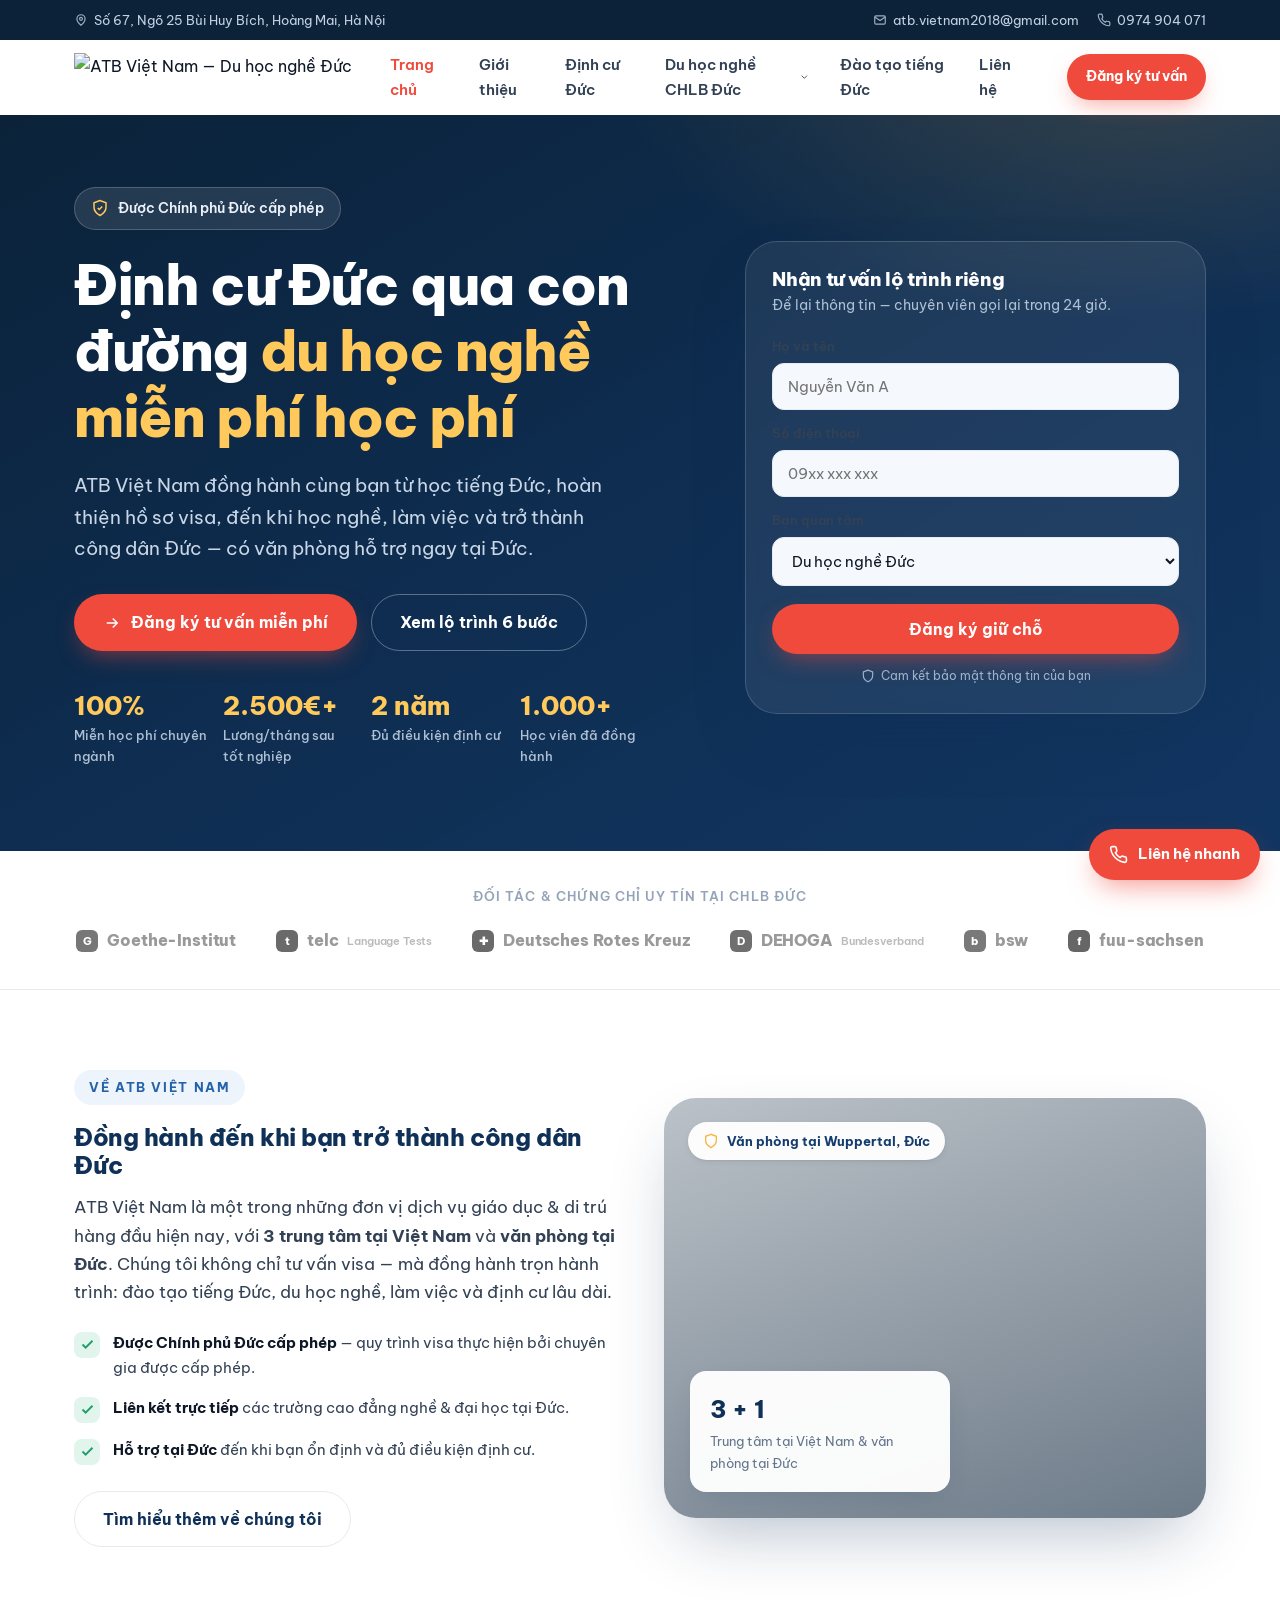
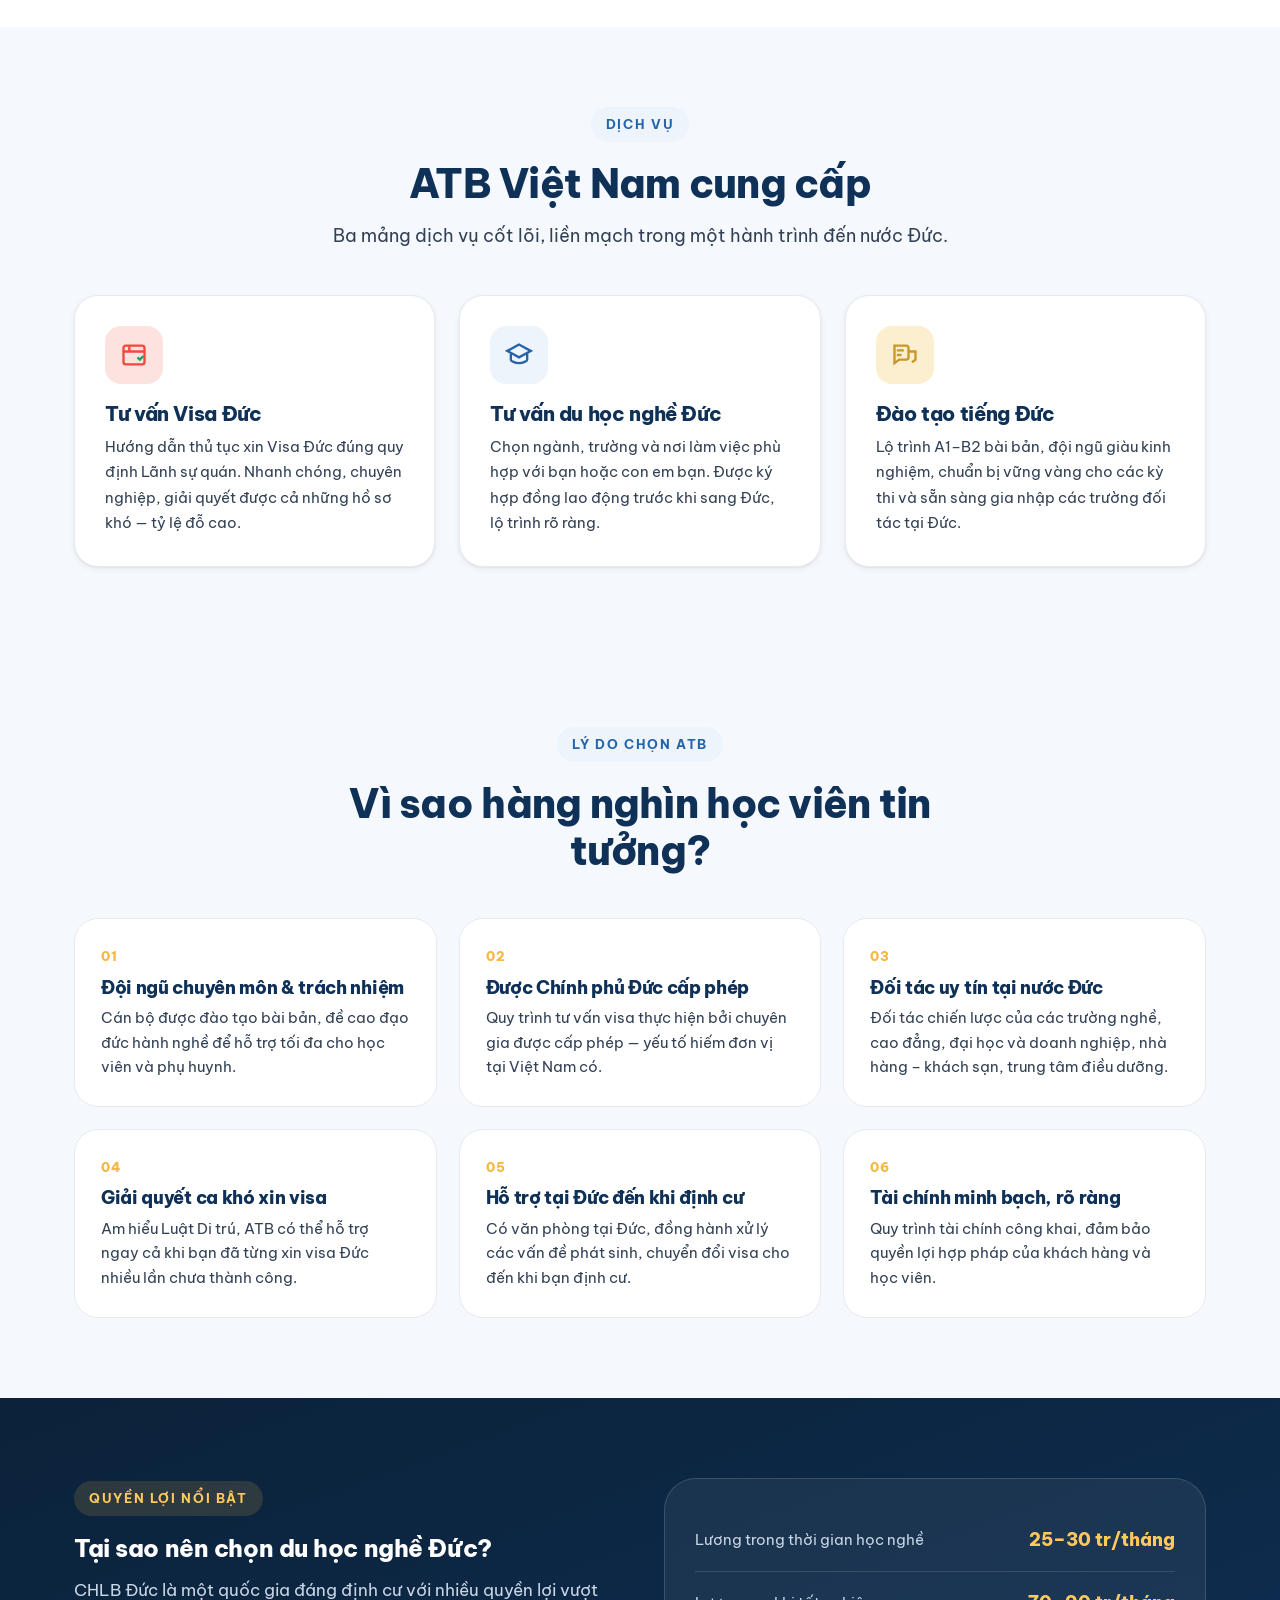
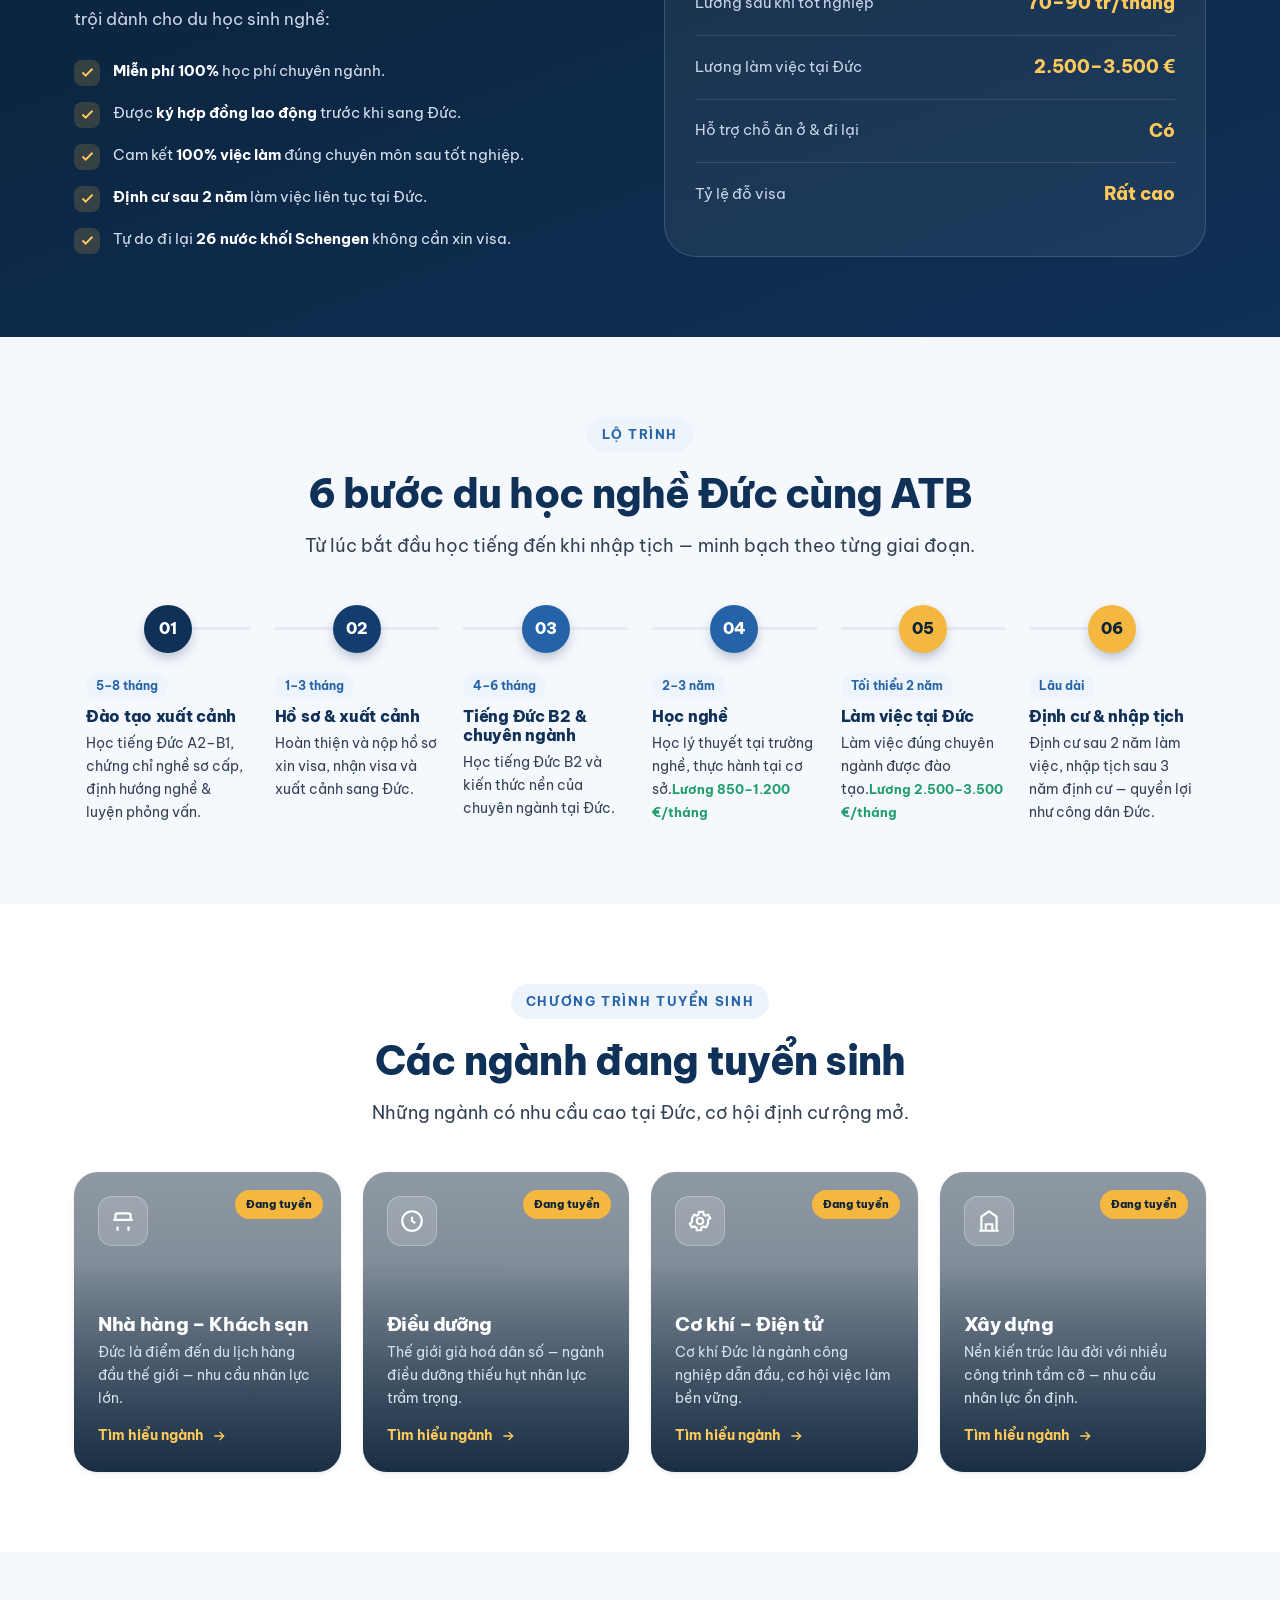
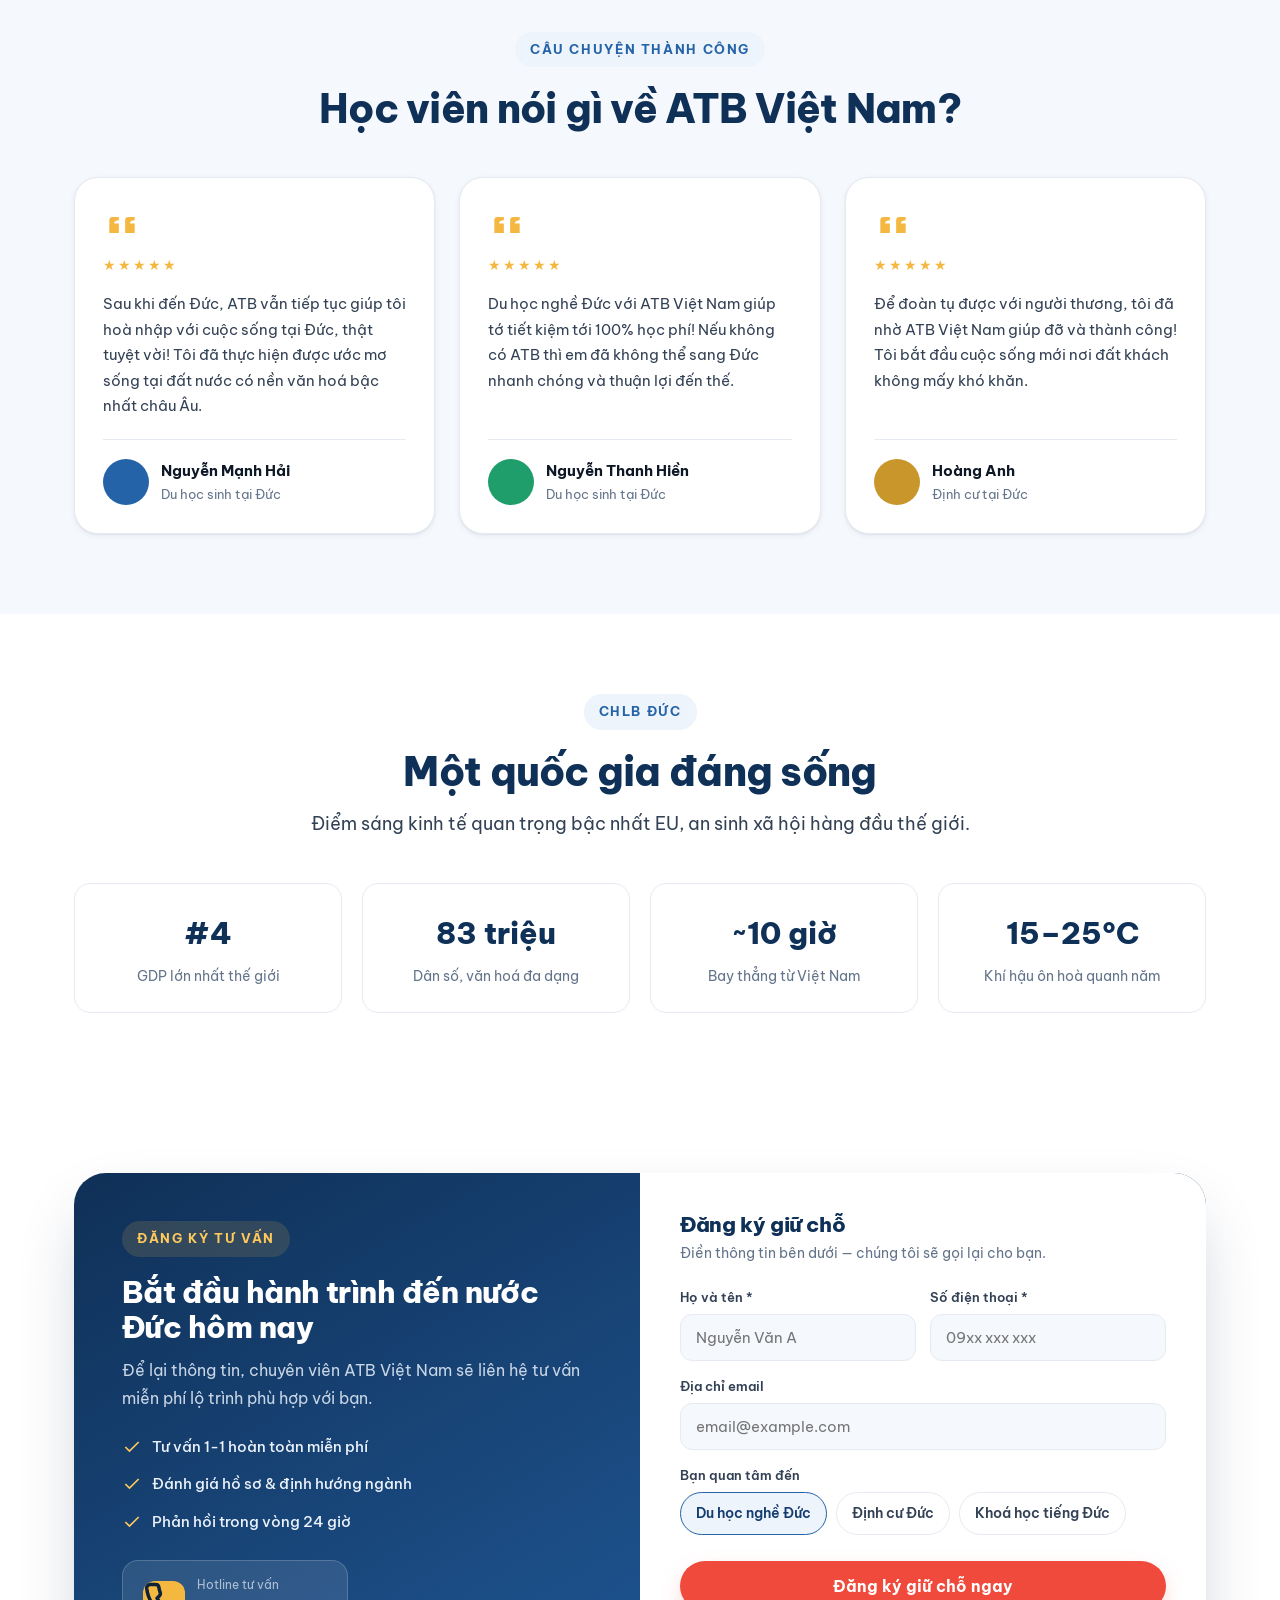
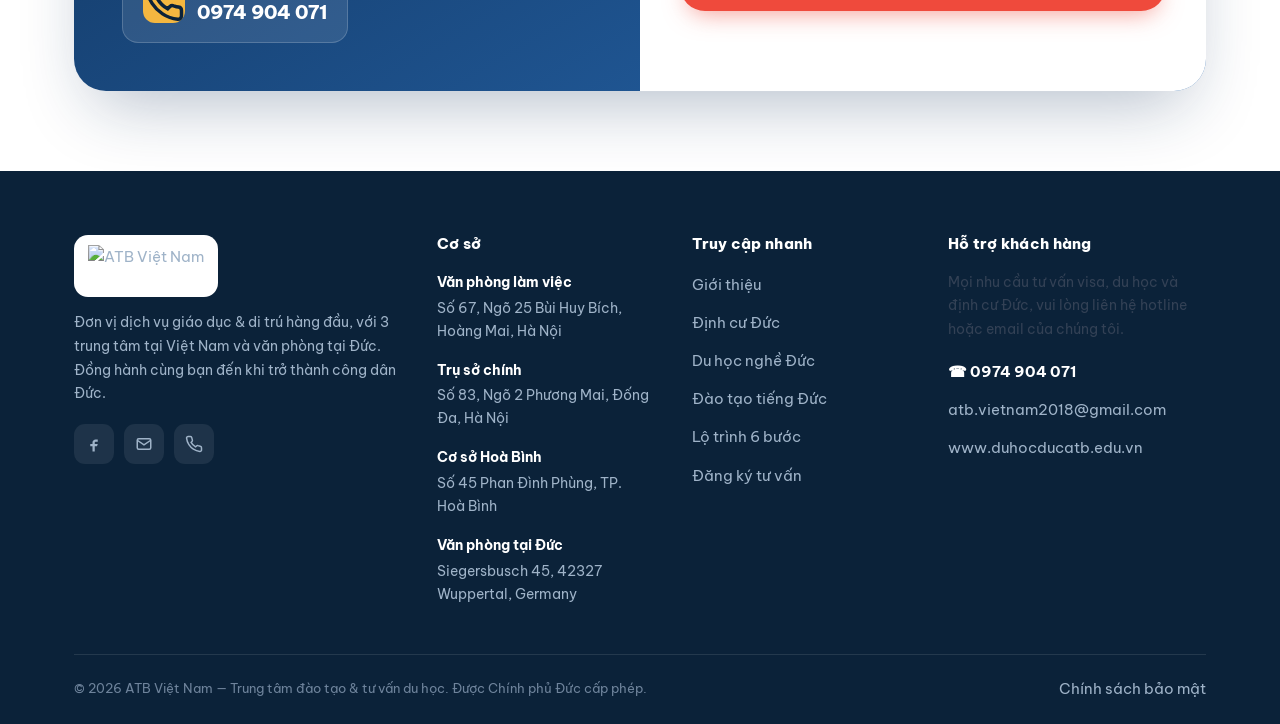
==== commit 67e704e6: "ATB Việt Nam website: trang chủ + trang con + ảnh + GitHub Pages workflow" ====
--- a/index.html
+++ b/index.html
@@ -74,6 +74,9 @@
 .hdr.scrolled{box-shadow:0 6px 24px -12px rgba(15,48,87,.25);border-bottom-color:var(--line)}
 .hdr .wrap{display:flex;align-items:center;gap:24px;height:var(--hdr)}
 .logo{display:flex;align-items:center;gap:11px;flex-shrink:0}
+.logo-img{height:48px;width:auto;display:block}
+.foot-logo{display:inline-block;background:#fff;padding:10px 14px;border-radius:14px}
+.foot-logo .logo-img{height:42px}
 .logo .mark{width:42px;height:42px;border-radius:12px;background:linear-gradient(145deg,var(--navy-700),var(--blue-500));
   display:flex;align-items:center;justify-content:center;box-shadow:var(--sh-sm)}
 .logo .mark svg{width:24px;height:24px}
@@ -110,11 +113,12 @@
 
 /* ===================== HERO ===================== */
 .hero{background:
-   radial-gradient(900px 480px at 88% -10%,rgba(244,183,64,.22),transparent 58%),
-   radial-gradient(800px 600px at 0% 120%,rgba(37,99,168,.30),transparent 55%),
-   linear-gradient(155deg,var(--navy-900),var(--navy-800) 58%,var(--navy-700));
+   radial-gradient(900px 480px at 88% -10%,rgba(244,183,64,.18),transparent 58%),
+   linear-gradient(150deg,rgba(11,34,57,.93),rgba(15,48,87,.85) 55%,rgba(20,60,110,.78)),
+   url('https://www.duhocducatb.edu.vn/wp-content/uploads/2022/08/pexels-federico-orlandi-2871654-scaled.jpg') center 30%/cover no-repeat,
+   var(--navy-900);
   color:#fff;position:relative;overflow:hidden}
-.hero .gate{position:absolute;right:0;bottom:0;width:min(46%,640px);opacity:.16;pointer-events:none}
+.hero .gate{display:none}
 .hero .wrap{position:relative;z-index:2;display:grid;grid-template-columns:1.15fr .85fr;gap:48px;align-items:center;padding:72px 24px 84px}
 .hero h1{color:#fff;font-size:clamp(32px,4.8vw,56px);letter-spacing:-.025em}
 .hero h1 .hl{color:var(--gold-400)}
@@ -357,9 +361,9 @@
 <!-- ============ UTILITY BAR ============ -->
 <div class="ubar">
   <div class="wrap">
-    <a href="https://maps.google.com/?q=Số 83 Ngõ 2 Phương Mai Đống Đa Hà Nội" target="_blank" rel="noopener">
+    <a href="https://maps.google.com/?q=S%E1%BB%91%2067,%20Ng%C3%B5%2025%20B%C3%B9i%20Huy%20B%C3%ADch,%20Ho%C3%A0ng%20Mai,%20H%C3%A0%20N%E1%BB%99i" target="_blank" rel="noopener">
       <svg viewBox="0 0 24 24" fill="none" stroke="currentColor" stroke-width="2"><path d="M12 21s-7-5.5-7-11a7 7 0 0 1 14 0c0 5.5-7 11-7 11z"/><circle cx="12" cy="10" r="2.5"/></svg>
-      Số 83, Ngõ 2 Phương Mai, Đống Đa, Hà Nội</a>
+      Số 67, Ngõ 25 Bùi Huy Bích, Hoàng Mai, Hà Nội</a>
     <div class="right">
       <a href="mailto:atb.vietnam2018@gmail.com"><svg viewBox="0 0 24 24" fill="none" stroke="currentColor" stroke-width="2"><rect x="3" y="5" width="18" height="14" rx="2"/><path d="m3 7 9 6 9-6"/></svg> atb.vietnam2018@gmail.com</a>
       <a href="tel:0974904071"><svg viewBox="0 0 24 24" fill="none" stroke="currentColor" stroke-width="2"><path d="M22 16.9v3a2 2 0 0 1-2.2 2 19.8 19.8 0 0 1-8.6-3.1 19.5 19.5 0 0 1-6-6 19.8 19.8 0 0 1-3.1-8.7A2 2 0 0 1 4.1 2h3a2 2 0 0 1 2 1.7c.1 1 .4 1.9.7 2.8a2 2 0 0 1-.5 2.1L8.1 9.9a16 16 0 0 0 6 6l1.3-1.3a2 2 0 0 1 2.1-.4c.9.3 1.8.6 2.8.7a2 2 0 0 1 1.7 2z"/></svg> 0974 904 071</a>
@@ -370,25 +374,24 @@
 <!-- ============ HEADER ============ -->
 <header class="hdr" id="hdr">
   <div class="wrap">
-    <a href="#" class="logo" aria-label="ATB Việt Nam">
-      <span class="mark"><svg viewBox="0 0 24 24" fill="none" stroke="#fff" stroke-width="2.2"><path d="M12 3 2 8.5 12 14l10-5.5L12 3Z"/><path d="M5 11v5c0 1 3.5 3 7 3s7-2 7-3v-5"/></svg></span>
-      <span class="name">ATB Việt Nam<small>DU HỌC NGHỀ ĐỨC</small></span>
+    <a href="index.html" class="logo" aria-label="ATB Việt Nam — Trang chủ">
+      <img class="logo-img" src="https://www.duhocducatb.edu.vn/wp-content/uploads/2022/08/Capture-1-Copy.png" alt="ATB Việt Nam — Du học nghề Đức">
     </a>
     <nav class="nav">
-      <a href="#" class="active">Trang chủ</a>
-      <a href="#about">Giới thiệu</a>
-      <a href="#dinhcu">Định cư Đức</a>
+      <a href="index.html" class="active">Trang chủ</a>
+      <a href="gioi-thieu.html">Giới thiệu</a>
+      <a href="dinh-cu-duc.html">Định cư Đức</a>
       <div class="has">
-        <a href="#nganh">Du học nghề CHLB Đức <svg viewBox="0 0 24 24" fill="none" stroke="currentColor" stroke-width="2"><path d="m6 9 6 6 6-6"/></svg></a>
+        <a href="du-hoc-nghe.html">Du học nghề CHLB Đức <svg viewBox="0 0 24 24" fill="none" stroke="currentColor" stroke-width="2"><path d="m6 9 6 6 6-6"/></svg></a>
         <div class="dd">
-          <a href="#nganh"><span class="ic"><svg viewBox="0 0 24 24" fill="none" stroke="#2563A8" stroke-width="2"><path d="M3 11h18M5 11V7a2 2 0 0 1 2-2h10a2 2 0 0 1 2 2v4M7 21v-4M17 21v-4"/></svg></span> Nhà hàng – Khách sạn</a>
-          <a href="#nganh"><span class="ic"><svg viewBox="0 0 24 24" fill="none" stroke="#2563A8" stroke-width="2"><path d="M12 8v4l3 2"/><circle cx="12" cy="12" r="9"/></svg></span> Điều dưỡng</a>
-          <a href="#nganh"><span class="ic"><svg viewBox="0 0 24 24" fill="none" stroke="#2563A8" stroke-width="2"><circle cx="12" cy="12" r="3"/><path d="M19 12a7 7 0 0 0-.1-1l2-1.5-2-3.5-2.3 1a7 7 0 0 0-1.7-1l-.4-2.5h-4l-.4 2.5a7 7 0 0 0-1.7 1l-2.3-1-2 3.5L5 11a7 7 0 0 0 0 2l-2 1.5 2 3.5 2.3-1a7 7 0 0 0 1.7 1l.4 2.5h4l.4-2.5a7 7 0 0 0 1.7-1l2.3 1 2-3.5L19 13a7 7 0 0 0 0-1Z"/></svg></span> Cơ khí – Điện tử</a>
-          <a href="#nganh"><span class="ic"><svg viewBox="0 0 24 24" fill="none" stroke="#2563A8" stroke-width="2"><path d="M3 21h18M5 21V8l7-5 7 5v13M9 21v-6h6v6"/></svg></span> Ngành Xây dựng</a>
+          <a href="nganh-nha-hang-khach-san.html"><span class="ic"><svg viewBox="0 0 24 24" fill="none" stroke="#2563A8" stroke-width="2"><path d="M3 11h18M5 11V7a2 2 0 0 1 2-2h10a2 2 0 0 1 2 2v4M7 21v-4M17 21v-4"/></svg></span> Nhà hàng – Khách sạn</a>
+          <a href="nganh-dieu-duong.html"><span class="ic"><svg viewBox="0 0 24 24" fill="none" stroke="#2563A8" stroke-width="2"><path d="M12 8v4l3 2"/><circle cx="12" cy="12" r="9"/></svg></span> Điều dưỡng</a>
+          <a href="nganh-co-khi-dien-tu.html"><span class="ic"><svg viewBox="0 0 24 24" fill="none" stroke="#2563A8" stroke-width="2"><circle cx="12" cy="12" r="3"/><path d="M19 12a7 7 0 0 0-.1-1l2-1.5-2-3.5-2.3 1a7 7 0 0 0-1.7-1l-.4-2.5h-4l-.4 2.5a7 7 0 0 0-1.7 1l-2.3-1-2 3.5L5 11a7 7 0 0 0 0 2l-2 1.5 2 3.5 2.3-1a7 7 0 0 0 1.7 1l.4 2.5h4l.4-2.5a7 7 0 0 0 1.7-1l2.3 1 2-3.5L19 13a7 7 0 0 0 0-1Z"/></svg></span> Cơ khí – Điện tử</a>
+          <a href="nganh-xay-dung.html"><span class="ic"><svg viewBox="0 0 24 24" fill="none" stroke="#2563A8" stroke-width="2"><path d="M3 21h18M5 21V8l7-5 7 5v13M9 21v-6h6v6"/></svg></span> Ngành Xây dựng</a>
         </div>
       </div>
-      <a href="#tieng-duc">Đào tạo tiếng Đức</a>
-      <a href="#lienhe">Liên hệ</a>
+      <a href="dao-tao-tieng-duc.html">Đào tạo tiếng Đức</a>
+      <a href="lien-he.html">Liên hệ</a>
     </nav>
     <div class="cta">
       <a href="#dangky" class="btn btn-primary btn-sm">Đăng ký tư vấn</a>
@@ -401,12 +404,12 @@
 <div class="drawer" id="drawer">
   <div class="panel">
     <button class="x" id="drawerX" aria-label="Đóng"><svg viewBox="0 0 24 24" fill="none" stroke="currentColor" stroke-width="2"><path d="M18 6 6 18M6 6l12 12"/></svg></button>
-    <a href="#" data-close>Trang chủ</a>
-    <a href="#about" data-close>Giới thiệu</a>
-    <a href="#dinhcu" data-close>Định cư Đức</a>
-    <a href="#nganh" data-close>Du học nghề CHLB Đức</a>
-    <a href="#tieng-duc" data-close>Đào tạo tiếng Đức</a>
-    <a href="#lienhe" data-close>Liên hệ</a>
+    <a href="index.html" data-close>Trang chủ</a>
+    <a href="gioi-thieu.html" data-close>Giới thiệu</a>
+    <a href="dinh-cu-duc.html" data-close>Định cư Đức</a>
+    <a href="du-hoc-nghe.html" data-close>Du học nghề CHLB Đức</a>
+    <a href="dao-tao-tieng-duc.html" data-close>Đào tạo tiếng Đức</a>
+    <a href="lien-he.html" data-close>Liên hệ</a>
     <a href="#dangky" data-close class="btn btn-primary" style="margin-top:18px;text-align:center;justify-content:center">Đăng ký tư vấn miễn phí</a>
   </div>
 </div>
@@ -484,13 +487,7 @@
       </ul>
       <a href="#dangky" class="btn btn-ghost" style="margin-top:26px">Tìm hiểu thêm về chúng tôi</a>
     </div>
-    <div class="about-visual reveal">
-      <!-- German flag panel -->
-      <svg class="flag" viewBox="0 0 100 200" preserveAspectRatio="none" aria-hidden="true">
-        <rect x="0" y="0" width="100" height="66.6" fill="#111"/>
-        <rect x="0" y="66.6" width="100" height="66.6" fill="#DD0000"/>
-        <rect x="0" y="133.2" width="100" height="66.8" fill="#FFCE00"/>
-      </svg>
+    <div class="about-visual reveal" style="background-image:linear-gradient(160deg,rgba(11,34,57,.28),rgba(11,34,57,.60)),url('https://www.duhocducatb.edu.vn/wp-content/uploads/2022/08/CHUONG-TRINH-DU-HOC-CHUYEN-DOI-VAN-BANG-TAI-CHLB-DUC-hchuman.jpg');background-size:cover;background-position:center top">
       <div class="badge2"><svg viewBox="0 0 24 24" fill="none" stroke="currentColor" stroke-width="2"><path d="M12 2 4 5v6c0 5 3.4 8.6 8 11 4.6-2.4 8-6 8-11V5l-8-3Z"/></svg> Văn phòng tại Wuppertal, Đức</div>
       <div class="float"><div class="n">3 + 1</div><div class="l">Trung tâm tại Việt Nam &amp; văn phòng tại Đức</div></div>
     </div>
@@ -614,29 +611,29 @@
       <p>Những ngành có nhu cầu cao tại Đức, cơ hội định cư rộng mở.</p>
     </div>
     <div class="grid-4">
-      <a href="#dangky" class="ind-card reveal">
-        <div class="bg" style="background:linear-gradient(150deg,#27406E,#3D6098)"></div><div class="ov"></div>
+      <a href="nganh-nha-hang-khach-san.html" class="ind-card reveal">
+        <div class="bg" style="background:linear-gradient(rgba(11,34,57,.40),rgba(11,34,57,.60)),url('https://www.duhocducatb.edu.vn/wp-content/uploads/2019/10/du-hoc-nghe-dau-bep-1.jpg') center/cover"></div><div class="ov"></div>
         <span class="tag">Đang tuyển</span>
         <div class="ic"><svg viewBox="0 0 24 24" fill="none" stroke="#fff" stroke-width="2"><path d="M3 11h18M5 11V7a2 2 0 0 1 2-2h10a2 2 0 0 1 2 2v4M7 21v-4M17 21v-4"/></svg></div>
         <div class="ct"><h3>Nhà hàng – Khách sạn</h3><p>Đức là điểm đến du lịch hàng đầu thế giới — nhu cầu nhân lực lớn.</p>
         <span class="more">Tìm hiểu ngành <svg viewBox="0 0 24 24" fill="none" stroke="currentColor" stroke-width="2"><path d="M5 12h14M13 6l6 6-6 6"/></svg></span></div>
       </a>
-      <a href="#dangky" class="ind-card reveal">
-        <div class="bg" style="background:linear-gradient(150deg,#1F6F5C,#2FA37F)"></div><div class="ov"></div>
+      <a href="nganh-dieu-duong.html" class="ind-card reveal">
+        <div class="bg" style="background:linear-gradient(rgba(11,34,57,.40),rgba(11,34,57,.60)),url('https://www.duhocducatb.edu.vn/wp-content/uploads/2022/08/co-hoi-du-hoc-dieu-duong-mien-phi-tai-uc.jpg') center/cover"></div><div class="ov"></div>
         <span class="tag">Đang tuyển</span>
         <div class="ic"><svg viewBox="0 0 24 24" fill="none" stroke="#fff" stroke-width="2"><path d="M12 8v4l3 2"/><circle cx="12" cy="12" r="9"/></svg></div>
         <div class="ct"><h3>Điều dưỡng</h3><p>Thế giới già hoá dân số — ngành điều dưỡng thiếu hụt nhân lực trầm trọng.</p>
         <span class="more">Tìm hiểu ngành <svg viewBox="0 0 24 24" fill="none" stroke="currentColor" stroke-width="2"><path d="M5 12h14M13 6l6 6-6 6"/></svg></span></div>
       </a>
-      <a href="#dangky" class="ind-card reveal">
-        <div class="bg" style="background:linear-gradient(150deg,#7A4A12,#C9962B)"></div><div class="ov"></div>
+      <a href="nganh-co-khi-dien-tu.html" class="ind-card reveal">
+        <div class="bg" style="background:linear-gradient(rgba(11,34,57,.40),rgba(11,34,57,.60)),url('https://www.duhocducatb.edu.vn/wp-content/uploads/2022/08/ktvdt-023.jpg') center/cover"></div><div class="ov"></div>
         <span class="tag">Đang tuyển</span>
         <div class="ic"><svg viewBox="0 0 24 24" fill="none" stroke="#fff" stroke-width="2"><circle cx="12" cy="12" r="3"/><path d="M19.4 13a7.6 7.6 0 0 0 0-2l2-1.5-2-3.4-2.4 1a7.6 7.6 0 0 0-1.7-1l-.3-2.6h-4l-.3 2.6a7.6 7.6 0 0 0-1.7 1l-2.4-1-2 3.4L4.6 11a7.6 7.6 0 0 0 0 2l-2 1.5 2 3.4 2.4-1a7.6 7.6 0 0 0 1.7 1l.3 2.6h4l.3-2.6a7.6 7.6 0 0 0 1.7-1l2.4 1 2-3.4Z"/></svg></div>
         <div class="ct"><h3>Cơ khí – Điện tử</h3><p>Cơ khí Đức là ngành công nghiệp dẫn đầu, cơ hội việc làm bền vững.</p>
         <span class="more">Tìm hiểu ngành <svg viewBox="0 0 24 24" fill="none" stroke="currentColor" stroke-width="2"><path d="M5 12h14M13 6l6 6-6 6"/></svg></span></div>
       </a>
-      <a href="#dangky" class="ind-card reveal">
-        <div class="bg" style="background:linear-gradient(150deg,#3A2E66,#5B4B98)"></div><div class="ov"></div>
+      <a href="nganh-xay-dung.html" class="ind-card reveal">
+        <div class="bg" style="background:linear-gradient(rgba(11,34,57,.40),rgba(11,34,57,.60)),url('https://www.duhocducatb.edu.vn/wp-content/uploads/2022/08/Du-hoc-nganh-xay-dung-4.jpg') center/cover"></div><div class="ov"></div>
         <span class="tag">Đang tuyển</span>
         <div class="ic"><svg viewBox="0 0 24 24" fill="none" stroke="#fff" stroke-width="2"><path d="M3 21h18M5 21V8l7-5 7 5v13M9 21v-6h6v6"/></svg></div>
         <div class="ct"><h3>Xây dựng</h3><p>Nền kiến trúc lâu đời với nhiều công trình tầm cỡ — nhu cầu nhân lực ổn định.</p>
@@ -658,19 +655,19 @@
         <svg class="quote" viewBox="0 0 24 24" fill="currentColor"><path d="M10 7H6a2 2 0 0 0-2 2v8h6v-6H7s0-2 3-2V7Zm10 0h-4a2 2 0 0 0-2 2v8h6v-6h-3s0-2 3-2V7Z"/></svg>
         <div class="stars">★★★★★</div>
         <p>Sau khi đến Đức, ATB vẫn tiếp tục giúp tôi hoà nhập với cuộc sống tại Đức, thật tuyệt vời! Tôi đã thực hiện được ước mơ sống tại đất nước có nền văn hoá bậc nhất châu Âu.</p>
-        <div class="who"><span class="av" style="background:#2563A8">MH</span><div><div class="nm">Nguyễn Mạnh Hải</div><div class="rl">Du học sinh tại Đức</div></div></div>
+        <div class="who"><span class="av" style="background:#2563A8 url('https://www.duhocducatb.edu.vn/wp-content/uploads/2022/08/126169060_3931466280218372_8939246685818125329_n.jpg') center/cover"></span><div><div class="nm">Nguyễn Mạnh Hải</div><div class="rl">Du học sinh tại Đức</div></div></div>
       </div>
       <div class="tcard reveal">
         <svg class="quote" viewBox="0 0 24 24" fill="currentColor"><path d="M10 7H6a2 2 0 0 0-2 2v8h6v-6H7s0-2 3-2V7Zm10 0h-4a2 2 0 0 0-2 2v8h6v-6h-3s0-2 3-2V7Z"/></svg>
         <div class="stars">★★★★★</div>
         <p>Du học nghề Đức với ATB Việt Nam giúp tớ tiết kiệm tới 100% học phí! Nếu không có ATB thì em đã không thể sang Đức nhanh chóng và thuận lợi đến thế.</p>
-        <div class="who"><span class="av" style="background:#1F9D6B">TH</span><div><div class="nm">Nguyễn Thanh Hiền</div><div class="rl">Du học sinh tại Đức</div></div></div>
+        <div class="who"><span class="av" style="background:#1F9D6B url('https://www.duhocducatb.edu.vn/wp-content/uploads/2022/08/290917850_812081656843909_8803254903802947357_n.jpg') center/cover"></span><div><div class="nm">Nguyễn Thanh Hiền</div><div class="rl">Du học sinh tại Đức</div></div></div>
       </div>
       <div class="tcard reveal">
         <svg class="quote" viewBox="0 0 24 24" fill="currentColor"><path d="M10 7H6a2 2 0 0 0-2 2v8h6v-6H7s0-2 3-2V7Zm10 0h-4a2 2 0 0 0-2 2v8h6v-6h-3s0-2 3-2V7Z"/></svg>
         <div class="stars">★★★★★</div>
         <p>Để đoàn tụ được với người thương, tôi đã nhờ ATB Việt Nam giúp đỡ và thành công! Tôi bắt đầu cuộc sống mới nơi đất khách không mấy khó khăn.</p>
-        <div class="who"><span class="av" style="background:#C9962B">HA</span><div><div class="nm">Hoàng Anh</div><div class="rl">Định cư tại Đức</div></div></div>
+        <div class="who"><span class="av" style="background:#C9962B url('https://www.duhocducatb.edu.vn/wp-content/uploads/2022/08/34305323_2060827233989885_6107472511711051776_n.jpg') center/cover"></span><div><div class="nm">Hoàng Anh</div><div class="rl">Định cư tại Đức</div></div></div>
       </div>
     </div>
   </div>
@@ -746,9 +743,8 @@
   <div class="wrap">
     <div class="cols">
       <div class="about">
-        <a href="#" class="logo">
-          <span class="mark"><svg viewBox="0 0 24 24" fill="none" stroke="#fff" stroke-width="2.2"><path d="M12 3 2 8.5 12 14l10-5.5L12 3Z"/><path d="M5 11v5c0 1 3.5 3 7 3s7-2 7-3v-5"/></svg></span>
-          <span class="name" style="color:#fff">ATB Việt Nam<small>DU HỌC NGHỀ ĐỨC</small></span>
+        <a href="index.html" class="foot-logo" aria-label="ATB Việt Nam">
+          <img class="logo-img" src="https://www.duhocducatb.edu.vn/wp-content/uploads/2022/08/Capture-1-Copy.png" alt="ATB Việt Nam">
         </a>
         <p>Đơn vị dịch vụ giáo dục &amp; di trú hàng đầu, với 3 trung tâm tại Việt Nam và văn phòng tại Đức. Đồng hành cùng bạn đến khi trở thành công dân Đức.</p>
         <div class="social">
@@ -760,8 +756,8 @@
       <div>
         <h4>Cơ sở</h4>
         <div class="addr">
+          <div class="a"><div class="t">Văn phòng làm việc</div><div class="d">Số 67, Ngõ 25 Bùi Huy Bích, Hoàng Mai, Hà Nội</div></div>
           <div class="a"><div class="t">Trụ sở chính</div><div class="d">Số 83, Ngõ 2 Phương Mai, Đống Đa, Hà Nội</div></div>
-          <div class="a"><div class="t">Văn phòng làm việc</div><div class="d">Số 67, Ngõ 25 Bùi Huy Bích, Hoàng Mai, Hà Nội</div></div>
           <div class="a"><div class="t">Cơ sở Hoà Bình</div><div class="d">Số 45 Phan Đình Phùng, TP. Hoà Bình</div></div>
           <div class="a"><div class="t">Văn phòng tại Đức</div><div class="d">Siegersbusch 45, 42327 Wuppertal, Germany</div></div>
         </div>
@@ -769,10 +765,10 @@
       <div>
         <h4>Truy cập nhanh</h4>
         <ul>
-          <li><a href="#about">Giới thiệu</a></li>
-          <li><a href="#dinhcu">Định cư Đức</a></li>
-          <li><a href="#nganh">Du học nghề Đức</a></li>
-          <li><a href="#tieng-duc">Đào tạo tiếng Đức</a></li>
+          <li><a href="gioi-thieu.html">Giới thiệu</a></li>
+          <li><a href="dinh-cu-duc.html">Định cư Đức</a></li>
+          <li><a href="du-hoc-nghe.html">Du học nghề Đức</a></li>
+          <li><a href="dao-tao-tieng-duc.html">Đào tạo tiếng Đức</a></li>
           <li><a href="#lotrinh">Lộ trình 6 bước</a></li>
           <li><a href="#dangky">Đăng ký tư vấn</a></li>
         </ul>
@@ -789,7 +785,7 @@
     </div>
     <div class="bottom">
       <span>© 2026 ATB Việt Nam — Trung tâm đào tạo &amp; tư vấn du học. Được Chính phủ Đức cấp phép.</span>
-      <span><a href="#">Chính sách bảo mật</a></span>
+      <span><a href="chinh-sach-bao-mat.html">Chính sách bảo mật</a></span>
     </div>
   </div>
 </footer>
